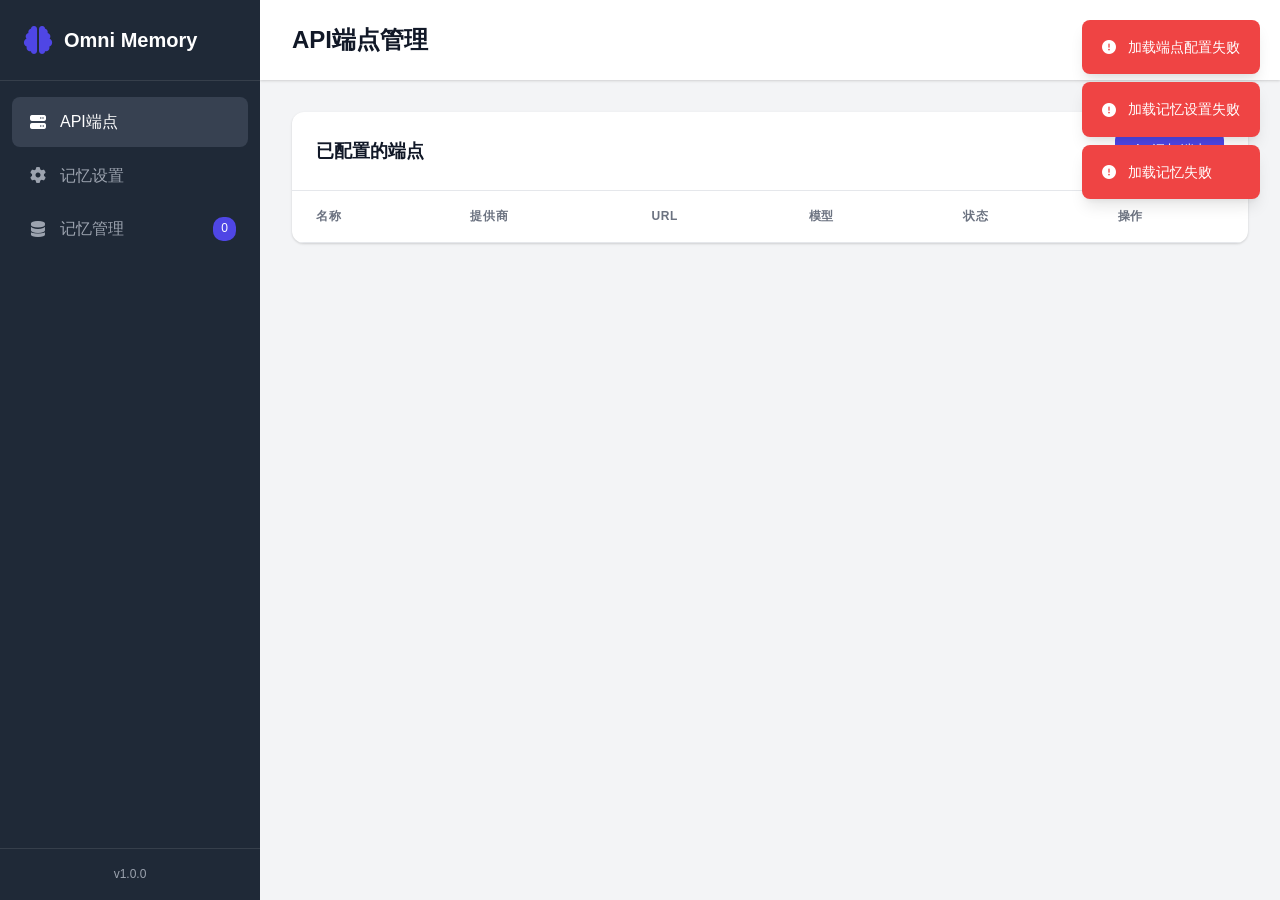
==== templates/index.html @ 2e3a8505 "Add files via upload" ====
<!DOCTYPE html>
<html lang="zh-CN">
<head>
    <meta charset="UTF-8">
    <meta name="viewport" content="width=device-width, initial-scale=1.0">
    <title>Omni Memory - 带记忆功能的API中转站</title>
    <link rel="stylesheet" href="/static/css/style.css">
    <link rel="stylesheet" href="https://cdnjs.cloudflare.com/ajax/libs/font-awesome/6.4.0/css/all.min.css">
</head>
<body>
    <div class="container">
        <!-- 侧边栏 -->
        <aside class="sidebar">
            <div class="logo">
                <i class="fas fa-brain"></i>
                <span>Omni Memory</span>
            </div>
            <nav class="nav-menu">
                <a href="#endpoints" class="nav-item active" data-section="endpoints">
                    <i class="fas fa-server"></i>
                    <span>API端点</span>
                </a>
                <a href="#memory-settings" class="nav-item" data-section="memory-settings">
                    <i class="fas fa-cog"></i>
                    <span>记忆设置</span>
                </a>
                <a href="#memories" class="nav-item" data-section="memories">
                    <i class="fas fa-database"></i>
                    <span>记忆管理</span>
                    <span class="badge" id="memory-count">0</span>
                </a>
            </nav>
            <div class="sidebar-footer">
                <p>v1.0.0</p>
            </div>
        </aside>

        <!-- 主内容区 -->
        <main class="main-content">
            <!-- 顶部栏 -->
            <header class="header">
                <h1 id="page-title">API端点管理</h1>
                <div class="header-actions">
                    <button class="btn btn-secondary" id="refresh-btn">
                        <i class="fas fa-refresh"></i> 刷新
                    </button>
                </div>
            </header>

            <!-- 端点管理页面 -->
            <section id="endpoints-section" class="section active">
                <div class="card">
                    <div class="card-header">
                        <h2>已配置的端点</h2>
                        <button class="btn btn-primary" id="add-endpoint-btn">
                            <i class="fas fa-plus"></i> 添加端点
                        </button>
                    </div>
                    <div class="table-container">
                        <table class="data-table" id="endpoints-table">
                            <thead>
                                <tr>
                                    <th>名称</th>
                                    <th>提供商</th>
                                    <th>URL</th>
                                    <th>模型</th>
                                    <th>状态</th>
                                    <th>操作</th>
                                </tr>
                            </thead>
                            <tbody>
                                <!-- 动态填充 -->
                            </tbody>
                        </table>
                    </div>
                </div>
            </section>

            <!-- 记忆设置页面 -->
            <section id="memory-settings-section" class="section">
                <div class="card">
                    <div class="card-header">
                        <h2>记忆功能配置</h2>
                        <button class="btn btn-primary" id="save-settings-btn">
                            <i class="fas fa-save"></i> 保存设置
                        </button>
                    </div>
                    <div class="form-container">
                        <!-- 记忆方式 -->
                        <div class="form-group">
                            <label class="form-label">记忆方式</label>
                            <div class="radio-group">
                                <label class="radio-item">
                                    <input type="radio" name="memory-mode" value="builtin" checked>
                                    <span class="radio-mark"></span>
                                    <div class="radio-content">
                                        <strong>内置记忆</strong>
                                        <small>在系统提示词中注入记忆操作指导，引导模型返回记忆标签</small>
                                    </div>
                                </label>
                                <label class="radio-item">
                                    <input type="radio" name="memory-mode" value="external">
                                    <span class="radio-mark"></span>
                                    <div class="radio-content">
                                        <strong>外接模型</strong>
                                        <small>使用外部模型每N轮总结记忆</small>
                                    </div>
                                </label>
                            </div>
                        </div>

                        <!-- 注入方式 -->
                        <div class="form-group">
                            <label class="form-label">注入方式</label>
                            <div class="radio-group">
                                <label class="radio-item">
                                    <input type="radio" name="injection-mode" value="full" checked>
                                    <span class="radio-mark"></span>
                                    <div class="radio-content">
                                        <strong>全量注入</strong>
                                        <small>将所有记忆注入到system字段，完整但消耗更多token</small>
                                    </div>
                                </label>
                                <label class="radio-item">
                                    <input type="radio" name="injection-mode" value="rag">
                                    <span class="radio-mark"></span>
                                    <div class="radio-content">
                                        <strong>类RAG注入</strong>
                                        <small>分析对话内容，只注入相关记忆</small>
                                    </div>
                                </label>
                            </div>
                        </div>

                        <!-- 外接模型配置 -->
                        <div id="external-model-config" class="config-panel" style="display: none;">
                            <h3>外接模型配置</h3>
                            <div class="form-row">
                                <div class="form-field">
                                    <label>选择端点</label>
                                    <select id="external-endpoint-select">
                                        <option value="">-- 选择端点 --</option>
                                    </select>
                                </div>
                                <div class="form-field">
                                    <label>选择模型</label>
                                    <select id="external-model-select">
                                        <option value="">-- 先选择端点 --</option>
                                    </select>
                                </div>
                            </div>
                            <div class="form-row">
                                <div class="form-field">
                                    <label>API端点URL</label>
                                    <input type="text" id="external-endpoint" readonly placeholder="自动填充">
                                </div>
                                <div class="form-field">
                                    <label>API密钥</label>
                                    <input type="password" id="external-api-key" readonly placeholder="自动填充">
                                </div>
                            </div>
                            <div class="form-row">
                                <div class="form-field">
                                    <label>总结间隔（轮）</label>
                                    <input type="number" id="summary-interval" value="5" min="1" max="20">
                                </div>
                            </div>
                        </div>

                        <!-- RAG配置 -->
                        <div id="rag-config" class="config-panel" style="display: none;">
                            <h3>RAG配置</h3>
                            <div class="form-row">
                                <div class="form-field">
                                    <label>最大记忆数量</label>
                                    <input type="number" id="rag-max-memories" value="10" min="1" max="50">
                                </div>
                            </div>
                            <div class="form-row">
                                <div class="form-field">
                                    <label>选择端点</label>
                                    <select id="rag-endpoint-select">
                                        <option value="">-- 选择端点 --</option>
                                    </select>
                                </div>
                                <div class="form-field">
                                    <label>选择模型（可选）</label>
                                    <select id="rag-model-select">
                                        <option value="">-- 先选择端点 --</option>
                                    </select>
                                </div>
                            </div>
                        </div>
                    </div>
                </div>
            </section>

            <!-- 记忆管理页面 -->
            <section id="memories-section" class="section">
                <div class="card">
                    <div class="card-header">
                        <h2>记忆列表</h2>
                        <div class="search-box">
                            <input type="text" id="memory-search" placeholder="搜索记忆...">
                            <button class="btn btn-icon" id="search-btn">
                                <i class="fas fa-search"></i>
                            </button>
                        </div>
                        <button class="btn btn-primary" id="add-memory-btn">
                            <i class="fas fa-plus"></i> 添加记忆
                        </button>
                    </div>
                    <div class="memories-list" id="memories-list">
                        <!-- 动态填充 -->
                    </div>
                </div>
            </section>
        </main>
    </div>

    <!-- 添加/编辑端点模态框 -->
    <div class="modal" id="endpoint-modal">
        <div class="modal-content">
            <div class="modal-header">
                <h3 id="endpoint-modal-title">添加端点</h3>
                <button class="btn-close" id="close-endpoint-modal">&times;</button>
            </div>
            <div class="modal-body">
                <form id="endpoint-form">
                    <input type="hidden" id="endpoint-original-name">
                    <div class="form-group">
                        <label>端点名称</label>
                        <input type="text" id="endpoint-name" required placeholder="例如：OpenAI">
                    </div>
                    <div class="form-group">
                        <label>提供商</label>
                        <select id="endpoint-provider" required>
                            <option value="openai">OpenAI</option>
                            <option value="anthropic">Anthropic</option>
                        </select>
                    </div>
                    <div class="form-group">
                        <label>API基础URL</label>
                        <input type="url" id="endpoint-url" required placeholder="https://api.openai.com/v1">
                    </div>
                    <div class="form-group">
                        <label>API密钥</label>
                        <input type="password" id="endpoint-api-key" required placeholder="sk-...">
                    </div>
                    <div class="form-group">
                        <label>模型列表（用逗号分隔）</label>
                        <input type="text" id="endpoint-models" required placeholder="gpt-4,gpt-3.5-turbo">
                    </div>
                    <div class="form-group checkbox">
                        <label>
                            <input type="checkbox" id="endpoint-enabled" checked>
                            启用此端点
                        </label>
                    </div>
                </form>
            </div>
            <div class="modal-footer">
                <button class="btn btn-secondary" id="cancel-endpoint-btn">取消</button>
                <button class="btn btn-primary" id="save-endpoint-btn">保存</button>
            </div>
        </div>
    </div>

    <!-- 添加/编辑记忆模态框 -->
    <div class="modal" id="memory-modal">
        <div class="modal-content">
            <div class="modal-header">
                <h3 id="memory-modal-title">添加记忆</h3>
                <button class="btn-close" id="close-memory-modal">&times;</button>
            </div>
            <div class="modal-body">
                <form id="memory-form">
                    <input type="hidden" id="memory-id">
                    <div class="form-group">
                        <label>记忆内容</label>
                        <textarea id="memory-content" rows="4" required placeholder="输入要记忆的内容..."></textarea>
                    </div>
                </form>
            </div>
            <div class="modal-footer">
                <button class="btn btn-secondary" id="cancel-memory-btn">取消</button>
                <button class="btn btn-primary" id="save-memory-btn">保存</button>
            </div>
        </div>
    </div>

    <!-- Toast通知 -->
    <div class="toast-container" id="toast-container"></div>

    <script src="/static/js/app.js"></script>
</body>
</html>
---- static/css/style.css ----
/* Omni Memory - 样式表 */

:root {
    --primary-color: #4f46e5;
    --primary-hover: #4338ca;
    --secondary-color: #6b7280;
    --success-color: #10b981;
    --danger-color: #ef4444;
    --warning-color: #f59e0b;
    --bg-color: #f3f4f6;
    --card-bg: #ffffff;
    --sidebar-bg: #1f2937;
    --sidebar-text: #9ca3af;
    --sidebar-active: #374151;
    --text-primary: #111827;
    --text-secondary: #6b7280;
    --border-color: #e5e7eb;
    --shadow: 0 1px 3px 0 rgba(0, 0, 0, 0.1), 0 1px 2px 0 rgba(0, 0, 0, 0.06);
    --shadow-lg: 0 10px 15px -3px rgba(0, 0, 0, 0.1), 0 4px 6px -2px rgba(0, 0, 0, 0.05);
    --radius: 8px;
    --radius-lg: 12px;
}

* {
    margin: 0;
    padding: 0;
    box-sizing: border-box;
}

body {
    font-family: -apple-system, BlinkMacSystemFont, 'Segoe UI', Roboto, 'Helvetica Neue', Arial, sans-serif;
    background-color: var(--bg-color);
    color: var(--text-primary);
    line-height: 1.6;
}

/* 布局 */
.container {
    display: flex;
    min-height: 100vh;
}

/* 侧边栏 */
.sidebar {
    width: 260px;
    background-color: var(--sidebar-bg);
    color: var(--sidebar-text);
    display: flex;
    flex-direction: column;
    position: fixed;
    height: 100vh;
    left: 0;
    top: 0;
    z-index: 100;
}

.logo {
    padding: 24px;
    display: flex;
    align-items: center;
    gap: 12px;
    font-size: 20px;
    font-weight: 700;
    color: #ffffff;
    border-bottom: 1px solid rgba(255, 255, 255, 0.1);
}

.logo i {
    font-size: 28px;
    color: var(--primary-color);
}

.nav-menu {
    flex: 1;
    padding: 16px 12px;
    display: flex;
    flex-direction: column;
    gap: 4px;
}

.nav-item {
    display: flex;
    align-items: center;
    gap: 12px;
    padding: 12px 16px;
    color: var(--sidebar-text);
    text-decoration: none;
    border-radius: var(--radius);
    transition: all 0.2s;
    position: relative;
}

.nav-item:hover {
    background-color: rgba(255, 255, 255, 0.05);
    color: #ffffff;
}

.nav-item.active {
    background-color: var(--sidebar-active);
    color: #ffffff;
}

.nav-item i {
    width: 20px;
    text-align: center;
}

.badge {
    position: absolute;
    right: 12px;
    background-color: var(--primary-color);
    color: white;
    font-size: 12px;
    padding: 2px 8px;
    border-radius: 10px;
    min-width: 20px;
    text-align: center;
}

.sidebar-footer {
    padding: 16px 24px;
    border-top: 1px solid rgba(255, 255, 255, 0.1);
    font-size: 12px;
    text-align: center;
}

/* 主内容区 */
.main-content {
    flex: 1;
    margin-left: 260px;
    display: flex;
    flex-direction: column;
}

/* 顶部栏 */
.header {
    background-color: var(--card-bg);
    padding: 20px 32px;
    display: flex;
    justify-content: space-between;
    align-items: center;
    box-shadow: var(--shadow);
    position: sticky;
    top: 0;
    z-index: 50;
}

.header h1 {
    font-size: 24px;
    font-weight: 600;
}

.header-actions {
    display: flex;
    gap: 12px;
}

/* 页面区域 */
.section {
    display: none;
    padding: 32px;
    flex: 1;
}

.section.active {
    display: block;
}

/* 卡片 */
.card {
    background-color: var(--card-bg);
    border-radius: var(--radius-lg);
    box-shadow: var(--shadow);
    overflow: hidden;
}

.card-header {
    padding: 20px 24px;
    border-bottom: 1px solid var(--border-color);
    display: flex;
    justify-content: space-between;
    align-items: center;
}

.card-header h2 {
    font-size: 18px;
    font-weight: 600;
}

/* 按钮 */
.btn {
    display: inline-flex;
    align-items: center;
    gap: 8px;
    padding: 10px 16px;
    font-size: 14px;
    font-weight: 500;
    border-radius: var(--radius);
    border: none;
    cursor: pointer;
    transition: all 0.2s;
    text-decoration: none;
}

.btn-primary {
    background-color: var(--primary-color);
    color: white;
}

.btn-primary:hover {
    background-color: var(--primary-hover);
}

.btn-secondary {
    background-color: var(--bg-color);
    color: var(--text-primary);
    border: 1px solid var(--border-color);
}

.btn-secondary:hover {
    background-color: var(--border-color);
}

.btn-danger {
    background-color: var(--danger-color);
    color: white;
}

.btn-danger:hover {
    background-color: #dc2626;
}

.btn-icon {
    padding: 10px;
    background: none;
    border: none;
    cursor: pointer;
    color: var(--text-secondary);
}

.btn-icon:hover {
    color: var(--text-primary);
}

/* 表格 */
.table-container {
    overflow-x: auto;
}

.data-table {
    width: 100%;
    border-collapse: collapse;
}

.data-table th,
.data-table td {
    padding: 16px 24px;
    text-align: left;
    border-bottom: 1px solid var(--border-color);
}

.data-table th {
    font-weight: 600;
    color: var(--text-secondary);
    font-size: 12px;
    text-transform: uppercase;
    letter-spacing: 0.05em;
}

.data-table tbody tr:hover {
    background-color: var(--bg-color);
}

.status-badge {
    display: inline-flex;
    align-items: center;
    gap: 6px;
    padding: 4px 12px;
    border-radius: 20px;
    font-size: 12px;
    font-weight: 500;
}

.status-enabled {
    background-color: rgba(16, 185, 129, 0.1);
    color: var(--success-color);
}

.status-disabled {
    background-color: rgba(107, 114, 128, 0.1);
    color: var(--secondary-color);
}

.actions-cell {
    display: flex;
    gap: 8px;
}

/* 表单 */
.form-container {
    padding: 24px;
}

.form-group {
    margin-bottom: 24px;
}

.form-label {
    display: block;
    font-weight: 600;
    margin-bottom: 12px;
    color: var(--text-primary);
}

.form-group input[type="text"],
.form-group input[type="password"],
.form-group input[type="url"],
.form-group input[type="number"],
.form-group select,
.form-group textarea {
    width: 100%;
    padding: 10px 14px;
    border: 1px solid var(--border-color);
    border-radius: var(--radius);
    font-size: 14px;
    transition: border-color 0.2s;
}

.form-group input:focus,
.form-group select:focus,
.form-group textarea:focus {
    outline: none;
    border-color: var(--primary-color);
}

.form-row {
    display: grid;
    grid-template-columns: 1fr 1fr;
    gap: 16px;
}

.form-field label {
    display: block;
    font-size: 13px;
    font-weight: 500;
    margin-bottom: 6px;
    color: var(--text-secondary);
}

.checkbox label {
    display: flex;
    align-items: center;
    gap: 8px;
    font-weight: normal;
    cursor: pointer;
}

.checkbox input[type="checkbox"] {
    width: 18px;
    height: 18px;
    cursor: pointer;
}

/* 单选按钮组 */
.radio-group {
    display: flex;
    flex-direction: column;
    gap: 12px;
}

.radio-item {
    display: flex;
    align-items: flex-start;
    gap: 12px;
    padding: 16px;
    border: 2px solid var(--border-color);
    border-radius: var(--radius);
    cursor: pointer;
    transition: all 0.2s;
}

.radio-item:hover {
    border-color: var(--primary-color);
}

.radio-item input[type="radio"] {
    display: none;
}

.radio-item input[type="radio"]:checked + .radio-mark {
    border-color: var(--primary-color);
    background-color: var(--primary-color);
}

.radio-item input[type="radio"]:checked + .radio-mark::after {
    transform: scale(1);
}

.radio-item input[type="radio"]:checked ~ .radio-content strong {
    color: var(--primary-color);
}

.radio-item:has(input[type="radio"]:checked) {
    border-color: var(--primary-color);
    background-color: rgba(79, 70, 229, 0.05);
}

.radio-mark {
    width: 20px;
    height: 20px;
    border: 2px solid var(--border-color);
    border-radius: 50%;
    position: relative;
    flex-shrink: 0;
    margin-top: 2px;
}

.radio-mark::after {
    content: '';
    position: absolute;
    top: 50%;
    left: 50%;
    transform: translate(-50%, -50%) scale(0);
    width: 8px;
    height: 8px;
    background-color: white;
    border-radius: 50%;
    transition: transform 0.2s;
}

.radio-content {
    flex: 1;
}

.radio-content strong {
    display: block;
    margin-bottom: 4px;
}

.radio-content small {
    color: var(--text-secondary);
    font-size: 13px;
}

/* 配置面板 */
.config-panel {
    margin-top: 24px;
    padding: 20px;
    background-color: var(--bg-color);
    border-radius: var(--radius);
}

.config-panel h3 {
    font-size: 16px;
    margin-bottom: 16px;
    color: var(--text-primary);
}

/* 记忆列表 */
.memories-list {
    padding: 16px;
}

.memory-item {
    padding: 16px 20px;
    border: 1px solid var(--border-color);
    border-radius: var(--radius);
    margin-bottom: 12px;
    transition: all 0.2s;
}

.memory-item:hover {
    border-color: var(--primary-color);
    box-shadow: var(--shadow);
}

.memory-content {
    font-size: 15px;
    line-height: 1.6;
    margin-bottom: 12px;
    word-break: break-word;
}

.memory-meta {
    display: flex;
    justify-content: space-between;
    align-items: center;
    font-size: 13px;
    color: var(--text-secondary);
}

.memory-actions {
    display: flex;
    gap: 8px;
}

.memory-actions button {
    padding: 6px 12px;
    font-size: 13px;
}

.search-box {
    display: flex;
    gap: 8px;
    flex: 1;
    max-width: 400px;
    margin-right: 16px;
}

.search-box input {
    flex: 1;
    padding: 10px 14px;
    border: 1px solid var(--border-color);
    border-radius: var(--radius);
    font-size: 14px;
}

.empty-state {
    text-align: center;
    padding: 60px 20px;
    color: var(--text-secondary);
}

.empty-state i {
    font-size: 48px;
    margin-bottom: 16px;
    opacity: 0.5;
}

/* 模态框 */
.modal {
    display: none;
    position: fixed;
    top: 0;
    left: 0;
    right: 0;
    bottom: 0;
    background-color: rgba(0, 0, 0, 0.5);
    z-index: 200;
    justify-content: center;
    align-items: center;
    padding: 20px;
}

.modal.show {
    display: flex;
}

.modal-content {
    background-color: var(--card-bg);
    border-radius: var(--radius-lg);
    width: 100%;
    max-width: 500px;
    max-height: 90vh;
    overflow: hidden;
    animation: slideIn 0.2s ease-out;
}

@keyframes slideIn {
    from {
        opacity: 0;
        transform: translateY(-20px);
    }
    to {
        opacity: 1;
        transform: translateY(0);
    }
}

.modal-header {
    padding: 20px 24px;
    border-bottom: 1px solid var(--border-color);
    display: flex;
    justify-content: space-between;
    align-items: center;
}

.modal-header h3 {
    font-size: 18px;
    font-weight: 600;
}

.btn-close {
    background: none;
    border: none;
    font-size: 24px;
    cursor: pointer;
    color: var(--text-secondary);
    line-height: 1;
}

.btn-close:hover {
    color: var(--text-primary);
}

.modal-body {
    padding: 24px;
    max-height: 60vh;
    overflow-y: auto;
}

.modal-footer {
    padding: 16px 24px;
    border-top: 1px solid var(--border-color);
    display: flex;
    justify-content: flex-end;
    gap: 12px;
}

/* Toast通知 */
.toast-container {
    position: fixed;
    top: 20px;
    right: 20px;
    z-index: 300;
    display: flex;
    flex-direction: column;
    gap: 8px;
}

.toast {
    padding: 16px 20px;
    border-radius: var(--radius);
    color: white;
    font-size: 14px;
    display: flex;
    align-items: center;
    gap: 12px;
    box-shadow: var(--shadow-lg);
    animation: slideInRight 0.3s ease-out;
}

@keyframes slideInRight {
    from {
        opacity: 0;
        transform: translateX(100%);
    }
    to {
        opacity: 1;
        transform: translateX(0);
    }
}

.toast.success {
    background-color: var(--success-color);
}

.toast.error {
    background-color: var(--danger-color);
}

.toast.info {
    background-color: var(--primary-color);
}

/* 响应式 */
@media (max-width: 768px) {
    .sidebar {
        width: 60px;
    }
    
    .logo span,
    .nav-item span,
    .sidebar-footer {
        display: none;
    }
    
    .main-content {
        margin-left: 60px;
    }
    
    .form-row {
        grid-template-columns: 1fr;
    }
}
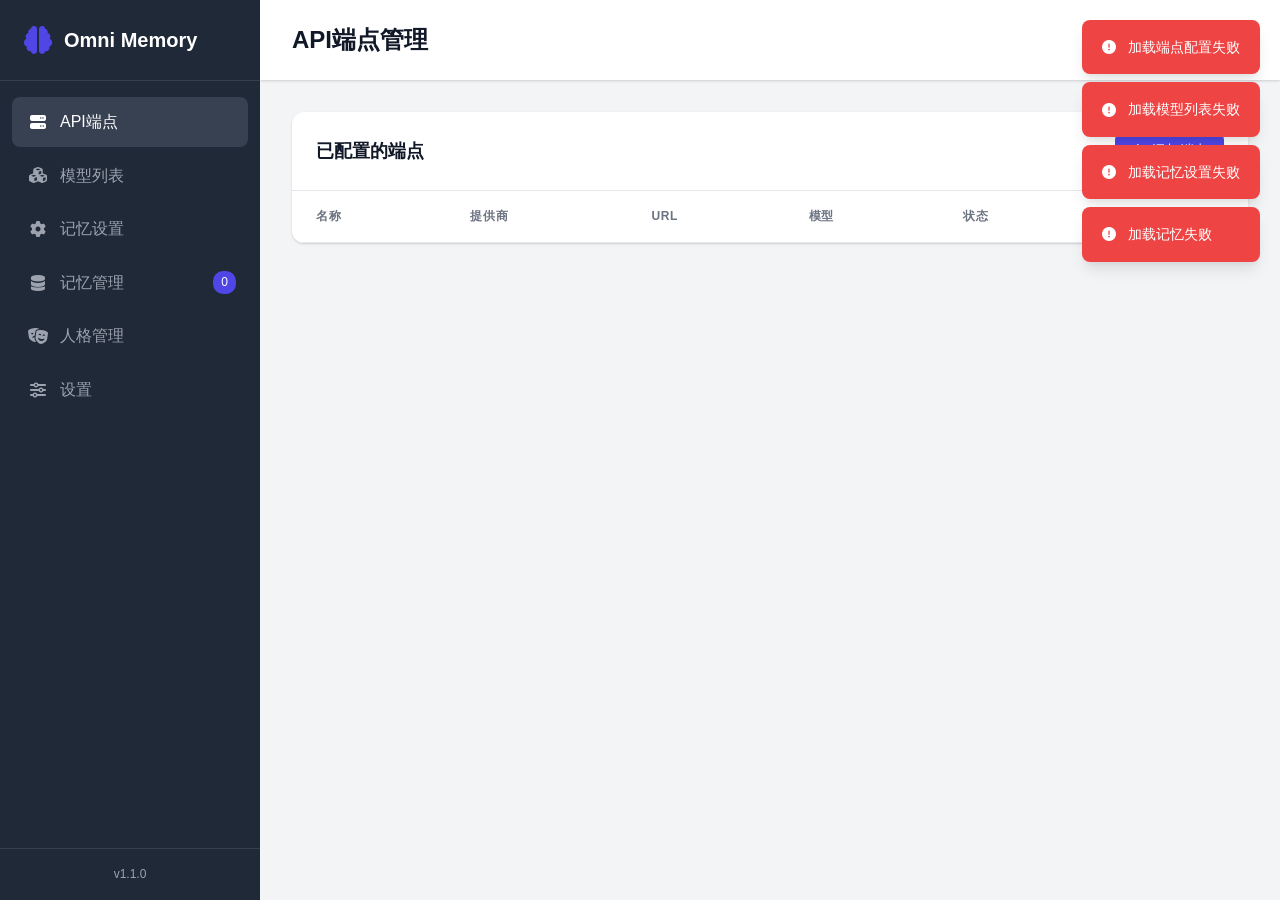
==== commit 45d98a32: "feat: persona management system" ====
--- a/templates/index.html
+++ b/templates/index.html
@@ -8,9 +8,12 @@
     <link rel="stylesheet" href="https://cdnjs.cloudflare.com/ajax/libs/font-awesome/6.4.0/css/all.min.css">
 </head>
 <body>
+    <!-- 移动端侧边栏遮罩 -->
+    <div class="sidebar-overlay" id="sidebar-overlay"></div>
+    
     <div class="container">
         <!-- 侧边栏 -->
-        <aside class="sidebar">
+        <aside class="sidebar" id="sidebar">
             <div class="logo">
                 <i class="fas fa-brain"></i>
                 <span>Omni Memory</span>
@@ -19,6 +22,10 @@
                 <a href="#endpoints" class="nav-item active" data-section="endpoints">
                     <i class="fas fa-server"></i>
                     <span>API端点</span>
+                </a>
+                <a href="#models" class="nav-item" data-section="models">
+                    <i class="fas fa-cubes"></i>
+                    <span>模型列表</span>
                 </a>
                 <a href="#memory-settings" class="nav-item" data-section="memory-settings">
                     <i class="fas fa-cog"></i>
@@ -29,9 +36,17 @@
                     <span>记忆管理</span>
                     <span class="badge" id="memory-count">0</span>
                 </a>
+                <a href="#personas" class="nav-item" data-section="personas">
+                    <i class="fas fa-masks-theater"></i>
+                    <span>人格管理</span>
+                </a>
+                <a href="#general-settings" class="nav-item" data-section="general-settings">
+                    <i class="fas fa-sliders-h"></i>
+                    <span>设置</span>
+                </a>
             </nav>
             <div class="sidebar-footer">
-                <p>v1.0.0</p>
+                <p>v1.1.0</p>
             </div>
         </aside>
 
@@ -39,7 +54,12 @@
         <main class="main-content">
             <!-- 顶部栏 -->
             <header class="header">
-                <h1 id="page-title">API端点管理</h1>
+                <div style="display: flex; align-items: center; gap: 12px;">
+                    <button class="mobile-menu-btn" id="mobile-menu-btn" style="display: none;">
+                        <i class="fas fa-bars"></i>
+                    </button>
+                    <h1 id="page-title">API端点管理</h1>
+                </div>
                 <div class="header-actions">
                     <button class="btn btn-secondary" id="refresh-btn">
                         <i class="fas fa-refresh"></i> 刷新
@@ -64,6 +84,40 @@
                                     <th>提供商</th>
                                     <th>URL</th>
                                     <th>模型</th>
+                                    <th>状态</th>
+                                    <th>操作</th>
+                                </tr>
+                            </thead>
+                            <tbody>
+                                <!-- 动态填充 -->
+                            </tbody>
+                        </table>
+                    </div>
+                </div>
+            </section>
+
+            <!-- 模型列表页面 -->
+            <section id="models-section" class="section">
+                <div class="card">
+                    <div class="card-header">
+                        <h2>模型列表</h2>
+                        <div class="card-header-actions">
+                            <span class="conflict-hint" id="conflict-hint" style="display: none; color: var(--danger-color); margin-right: 16px; font-size: 13px;">
+                                <i class="fas fa-exclamation-triangle"></i> 存在模型名称冲突，请设置别名
+                            </span>
+                            <button class="btn btn-secondary" id="refresh-models-btn">
+                                <i class="fas fa-refresh"></i> 刷新
+                            </button>
+                        </div>
+                    </div>
+                    <div class="table-container">
+                        <table class="data-table" id="models-table">
+                            <thead>
+                                <tr>
+                                    <th>可用名称</th>
+                                    <th>原始模型名</th>
+                                    <th>端点</th>
+                                    <th>提供商</th>
                                     <th>状态</th>
                                     <th>操作</th>
                                 </tr>
@@ -215,6 +269,71 @@
                     </div>
                 </div>
             </section>
+
+            <!-- 人格管理页面 -->
+            <section id="personas-section" class="section">
+                <div class="card">
+                    <div class="card-header">
+                        <h2>人格管理</h2>
+                        <button class="btn btn-primary" id="add-persona-btn">
+                            <i class="fas fa-plus"></i> 添加人格
+                        </button>
+                    </div>
+                    <div class="personas-grid" id="personas-grid">
+                    </div>
+                </div>
+            </section>
+
+            <!-- 通用设置页面 -->
+            <section id="general-settings-section" class="section">
+                <div class="card">
+                    <div class="card-header">
+                        <h2>通用设置</h2>
+                        <button class="btn btn-primary" id="save-general-settings-btn">
+                            <i class="fas fa-save"></i> 保存设置
+                        </button>
+                    </div>
+                    <div class="form-container">
+                        <!-- 登录认证 -->
+                        <div class="form-group">
+                            <label class="form-label">登录认证</label>
+                            <div class="toggle-group">
+                                <label class="toggle-item">
+                                    <input type="checkbox" id="login-toggle">
+                                    <span class="toggle-slider"></span>
+                                    <div class="toggle-content">
+                                        <strong>启用登录认证</strong>
+                                        <small>开启后访问页面和调用API需要验证Session Key</small>
+                                    </div>
+                                </label>
+                            </div>
+                            <div id="login-actions" style="margin-top: 16px; display: none;">
+                                <button type="button" class="btn btn-secondary" id="reset-key-btn" style="margin-right: 8px;">
+                                    <i class="fas fa-sync"></i> 重置Key
+                                </button>
+                                <button type="button" class="btn btn-danger" id="logout-btn" onclick="logout()">
+                                    <i class="fas fa-sign-out-alt"></i> 退出登录
+                                </button>
+                            </div>
+                        </div>
+                        
+                        <!-- 调试模式 -->
+                        <div class="form-group">
+                            <label class="form-label">调试模式</label>
+                            <div class="toggle-group">
+                                <label class="toggle-item">
+                                    <input type="checkbox" id="debug-mode-toggle">
+                                    <span class="toggle-slider"></span>
+                                    <div class="toggle-content">
+                                        <strong>启用调试模式</strong>
+                                        <small>开启后将在控制台打印详细日志，便于排查问题</small>
+                                    </div>
+                                </label>
+                            </div>
+                        </div>
+                    </div>
+                </div>
+            </section>
         </main>
     </div>
 
@@ -248,7 +367,12 @@
                         <input type="password" id="endpoint-api-key" required placeholder="sk-...">
                     </div>
                     <div class="form-group">
-                        <label>模型列表（用逗号分隔）</label>
+                        <label>
+                            模型列表（用逗号分隔）
+                            <button type="button" class="btn btn-secondary btn-sm" id="fetch-models-btn" style="margin-left: 8px;" onclick="fetchModelsFromEndpoint()">
+                                <i class="fas fa-download"></i> 从端点获取
+                            </button>
+                        </label>
                         <input type="text" id="endpoint-models" required placeholder="gpt-4,gpt-3.5-turbo">
                     </div>
                     <div class="form-group checkbox">
@@ -262,6 +386,93 @@
             <div class="modal-footer">
                 <button class="btn btn-secondary" id="cancel-endpoint-btn">取消</button>
                 <button class="btn btn-primary" id="save-endpoint-btn">保存</button>
+            </div>
+        </div>
+    </div>
+
+    <!-- 模型选择弹窗 -->
+    <div class="modal" id="model-picker-modal">
+        <div class="modal-content" style="max-width: 500px;">
+            <div class="modal-header">
+                <h3>选择模型</h3>
+                <button class="btn-close" id="close-model-picker-modal">&times;</button>
+            </div>
+            <div class="modal-body">
+                <div class="model-picker-status" id="model-picker-status"></div>
+                <div class="model-picker-header">
+                    <button type="button" class="btn btn-link btn-sm" id="picker-select-all">全选</button>
+                    <button type="button" class="btn btn-link btn-sm" id="picker-deselect-all">取消全选</button>
+                </div>
+                <div class="model-list" id="model-picker-list">
+                    <div class="model-list-placeholder">加载中...</div>
+                </div>
+            </div>
+            <div class="modal-footer">
+                <button class="btn btn-secondary" id="cancel-model-picker-btn">取消</button>
+                <button class="btn btn-primary" id="confirm-model-picker-btn">确认添加</button>
+            </div>
+        </div>
+    </div>
+
+    <!-- Session Key 显示弹窗 -->
+    <div class="modal" id="session-key-modal">
+        <div class="modal-content" style="max-width: 500px;">
+            <div class="modal-header">
+                <h3>Session Key</h3>
+                <button class="btn-close" id="close-session-key-modal">&times;</button>
+            </div>
+            <div class="modal-body">
+                <div style="background: rgba(239, 68, 68, 0.1); border: 1px solid rgba(239, 68, 68, 0.3); border-radius: 8px; padding: 16px; margin-bottom: 16px;">
+                    <div style="display: flex; align-items: center; gap: 8px; color: var(--danger-color); font-weight: 600; margin-bottom: 8px;">
+                        <i class="fas fa-exclamation-triangle"></i>
+                        <span>重要提示</span>
+                    </div>
+                    <p style="color: var(--text-secondary); font-size: 14px; margin: 0;">
+                        请立即复制并妥善保存此 Key，关闭后将无法再次查看。此 Key 用于访问 API 和登录验证。
+                    </p>
+                </div>
+                <div style="background: var(--bg-color); border: 1px solid var(--border-color); border-radius: 8px; padding: 16px; font-family: monospace; font-size: 14px; word-break: break-all; line-height: 1.6; cursor: pointer;" id="session-key-display" onclick="copySessionKey()">
+                </div>
+                <p style="color: var(--text-secondary); font-size: 12px; margin-top: 8px; text-align: center;">
+                    <i class="fas fa-info-circle"></i> 点击上方文本框可复制
+                </p>
+            </div>
+            <div class="modal-footer">
+                <button class="btn btn-primary" id="copy-session-key-btn" onclick="copySessionKey()">
+                    <i class="fas fa-copy"></i> 复制到剪贴板
+                </button>
+                <button class="btn btn-secondary" id="close-session-key-btn">我已保存</button>
+            </div>
+        </div>
+    </div>
+
+    <!-- 模型别名编辑弹窗 -->
+    <div class="modal" id="alias-modal">
+        <div class="modal-content" style="max-width: 400px;">
+            <div class="modal-header">
+                <h3>设置模型别名</h3>
+                <button class="btn-close" id="close-alias-modal">&times;</button>
+            </div>
+            <div class="modal-body">
+                <div class="form-group">
+                    <label>原始模型名称</label>
+                    <input type="text" id="alias-original-model" readonly style="background: var(--bg-color);">
+                </div>
+                <div class="form-group">
+                    <label>所属端点</label>
+                    <input type="text" id="alias-endpoint" readonly style="background: var(--bg-color);">
+                </div>
+                <div class="form-group">
+                    <label>别名（留空则清除别名）</label>
+                    <input type="text" id="alias-input" placeholder="输入唯一的别名">
+                </div>
+                <p style="color: var(--text-secondary); font-size: 12px;">
+                    <i class="fas fa-info-circle"></i> 设置别名后，可通过别名调用该模型，避免名称冲突
+                </p>
+            </div>
+            <div class="modal-footer">
+                <button class="btn btn-secondary" id="cancel-alias-btn">取消</button>
+                <button class="btn btn-primary" id="save-alias-btn">保存</button>
             </div>
         </div>
     </div>
@@ -292,6 +503,55 @@
     <!-- Toast通知 -->
     <div class="toast-container" id="toast-container"></div>
 
+    <!-- 人格编辑模态框 -->
+    <div class="modal" id="persona-modal">
+        <div class="modal-content">
+            <div class="modal-header">
+                <h3 id="persona-modal-title">添加人格</h3>
+                <button class="btn-close" id="close-persona-modal">&times;</button>
+            </div>
+            <div class="modal-body">
+                <form id="persona-form">
+                    <input type="hidden" id="persona-id">
+                    <div class="form-group">
+                        <label>名称</label>
+                        <input type="text" id="persona-name" required placeholder="例如：安安">
+                    </div>
+                    <div class="form-group">
+                        <label>描述（可选）</label>
+                        <input type="text" id="persona-description" placeholder="简短描述">
+                    </div>
+                    <div class="form-group">
+                        <label>System Prompt（客户端未设system时生效）</label>
+                        <textarea id="persona-system-prompt" rows="6" placeholder="你是..."></textarea>
+                    </div>
+                    <div class="form-group">
+                        <label>绑定模型（可选）</label>
+                        <input type="text" id="persona-model" placeholder="例如：claude-sonnet-4-6">
+                    </div>
+                </form>
+            </div>
+            <div class="modal-footer">
+                <button class="btn btn-secondary" id="cancel-persona-btn">取消</button>
+                <button class="btn btn-primary" id="save-persona-btn">保存</button>
+            </div>
+        </div>
+    </div>
+    <style>
+    .personas-grid{display:grid;grid-template-columns:repeat(auto-fill,minmax(300px,1fr));gap:16px;padding:16px}
+    .persona-card{background:var(--card-bg,#1e1e2e);border:1px solid var(--border-color,#333);border-radius:12px;padding:20px;transition:border-color .2s}
+    .persona-card.active{border-color:var(--primary-color,#6366f1);box-shadow:0 0 0 1px var(--primary-color,#6366f1)}
+    .persona-card .p-name{font-size:18px;font-weight:600;margin-bottom:6px;display:flex;align-items:center;gap:8px}
+    .persona-card .p-badge{font-size:11px;background:var(--primary-color,#6366f1);color:#fff;padding:2px 8px;border-radius:10px}
+    .persona-card .p-desc{color:var(--text-secondary,#888);font-size:13px;margin-bottom:8px}
+    .persona-card .p-model{font-family:monospace;font-size:12px;color:var(--text-secondary,#888);background:var(--bg-color,#111);padding:2px 8px;border-radius:4px;display:inline-block;margin-bottom:12px}
+    .persona-card .p-preview{font-size:12px;color:var(--text-secondary,#888);max-height:60px;overflow:hidden;margin-bottom:16px;line-height:1.5;white-space:pre-wrap;word-break:break-all}
+    .persona-card .p-actions{display:flex;gap:8px}
+    .persona-card .p-actions button{flex:1}
+    .persona-empty{text-align:center;padding:60px 20px;color:var(--text-secondary,#888)}
+    .persona-empty i{font-size:48px;margin-bottom:16px;display:block}
+    </style>
     <script src="/static/js/app.js"></script>
+    <script src="/static/js/persona.js"></script>
 </body>
 </html>
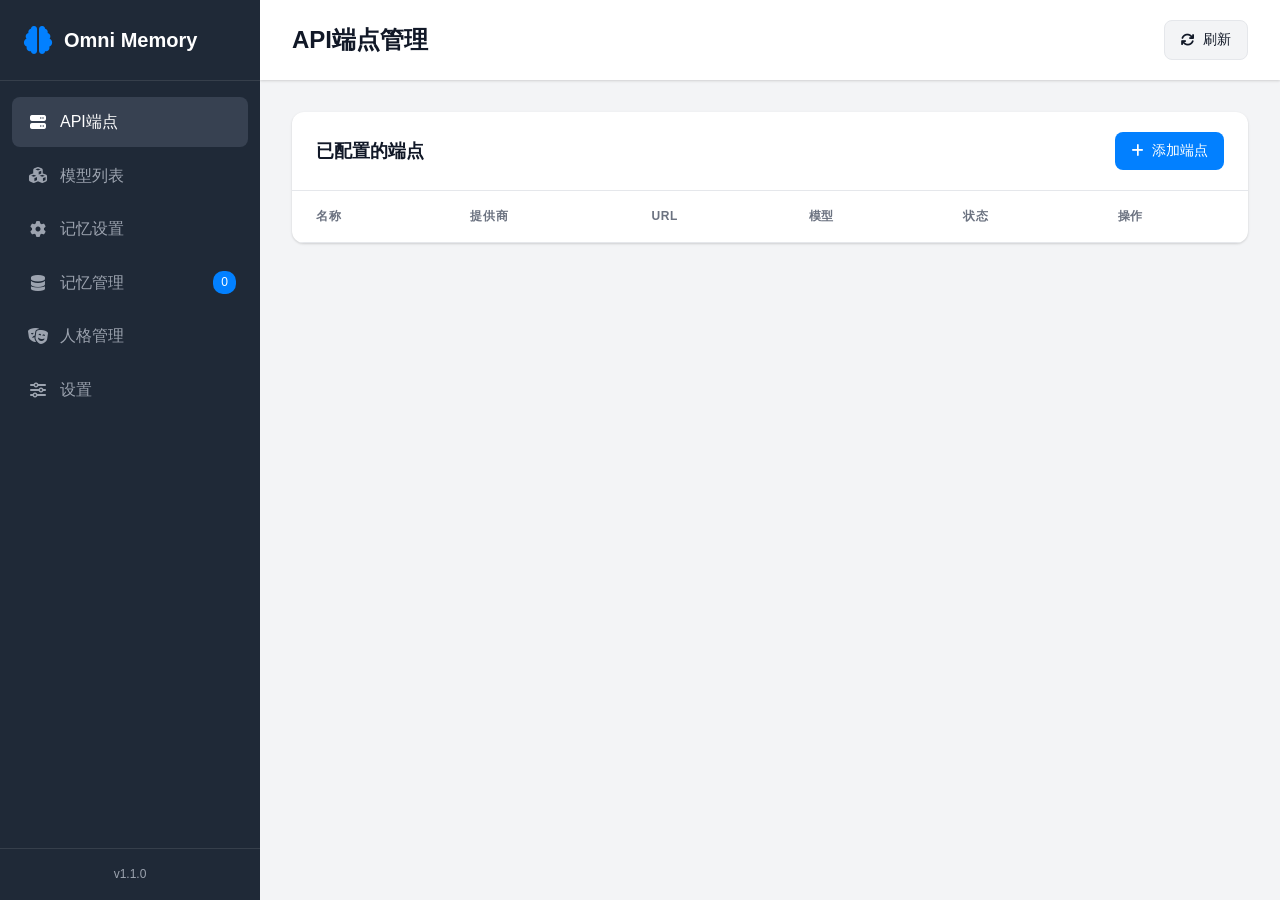
==== commit 3796826d: "feat: complete persona management system - Add JSON/SQLite dual-backend persona storage - Implement " ====
--- a/templates/index.html
+++ b/templates/index.html
@@ -264,6 +264,9 @@
                             <i class="fas fa-plus"></i> 添加记忆
                         </button>
                     </div>
+                    <div class="memory-tabs" id="memory-persona-tabs">
+                        <!-- 动态填充 -->
+                    </div>
                     <div class="memories-list" id="memories-list">
                         <!-- 动态填充 -->
                     </div>
@@ -331,6 +334,35 @@
                                 </label>
                             </div>
                         </div>
+
+                        <!-- 人格存储后端 -->
+                        <div class="form-group">
+                            <label class="form-label">人格存储后端</label>
+                            <div class="radio-group">
+                                <label class="radio-item">
+                                    <input type="radio" name="persona-backend" value="json" checked>
+                                    <span class="radio-mark"></span>
+                                    <div class="radio-content">
+                                        <strong>JSON 文件</strong>
+                                        <small>数据存储在 data/personas.json，简单轻量</small>
+                                    </div>
+                                </label>
+                                <label class="radio-item">
+                                    <input type="radio" name="persona-backend" value="sqlite">
+                                    <span class="radio-mark"></span>
+                                    <div class="radio-content">
+                                        <strong>SQLite 数据库</strong>
+                                        <small>数据存储在 data/omemo.db，适合大量数据</small>
+                                    </div>
+                                </label>
+                            </div>
+                            <div style="margin-top: 16px;">
+                                <button type="button" class="btn btn-secondary" id="migrate-persona-btn" disabled>
+                                    <i class="fas fa-exchange-alt"></i> 迁移数据到另一后端
+                                </button>
+                                <span id="migrate-status" style="margin-left: 12px; font-size: 13px; color: var(--text-secondary);">切换后端后可迁移数据</span>
+                            </div>
+                        </div>
                     </div>
                 </div>
             </section>
@@ -526,8 +558,10 @@
                         <textarea id="persona-system-prompt" rows="6" placeholder="你是..."></textarea>
                     </div>
                     <div class="form-group">
-                        <label>绑定模型（可选）</label>
-                        <input type="text" id="persona-model" placeholder="例如：claude-sonnet-4-6">
+                        <label>绑定模型</label>
+                        <select id="persona-model" required>
+                            <option value="">-- 请选择模型 --</option>
+                        </select>
                     </div>
                 </form>
             </div>
@@ -537,20 +571,6 @@
             </div>
         </div>
     </div>
-    <style>
-    .personas-grid{display:grid;grid-template-columns:repeat(auto-fill,minmax(300px,1fr));gap:16px;padding:16px}
-    .persona-card{background:var(--card-bg,#1e1e2e);border:1px solid var(--border-color,#333);border-radius:12px;padding:20px;transition:border-color .2s}
-    .persona-card.active{border-color:var(--primary-color,#6366f1);box-shadow:0 0 0 1px var(--primary-color,#6366f1)}
-    .persona-card .p-name{font-size:18px;font-weight:600;margin-bottom:6px;display:flex;align-items:center;gap:8px}
-    .persona-card .p-badge{font-size:11px;background:var(--primary-color,#6366f1);color:#fff;padding:2px 8px;border-radius:10px}
-    .persona-card .p-desc{color:var(--text-secondary,#888);font-size:13px;margin-bottom:8px}
-    .persona-card .p-model{font-family:monospace;font-size:12px;color:var(--text-secondary,#888);background:var(--bg-color,#111);padding:2px 8px;border-radius:4px;display:inline-block;margin-bottom:12px}
-    .persona-card .p-preview{font-size:12px;color:var(--text-secondary,#888);max-height:60px;overflow:hidden;margin-bottom:16px;line-height:1.5;white-space:pre-wrap;word-break:break-all}
-    .persona-card .p-actions{display:flex;gap:8px}
-    .persona-card .p-actions button{flex:1}
-    .persona-empty{text-align:center;padding:60px 20px;color:var(--text-secondary,#888)}
-    .persona-empty i{font-size:48px;margin-bottom:16px;display:block}
-    </style>
     <script src="/static/js/app.js"></script>
     <script src="/static/js/persona.js"></script>
 </body>
--- a/static/css/style.css
+++ b/static/css/style.css
@@ -1,8 +1,8 @@
 /* Omni Memory - 样式表 */
 
 :root {
-    --primary-color: #4f46e5;
-    --primary-hover: #4338ca;
+    --primary-color: #0280FF;
+    --primary-hover: #0270e0;
     --secondary-color: #6b7280;
     --success-color: #10b981;
     --danger-color: #ef4444;
@@ -323,7 +323,8 @@
     border: 1px solid var(--border-color);
     border-radius: var(--radius);
     font-size: 14px;
-    transition: border-color 0.2s;
+    background-color: var(--card-bg);
+    transition: border-color 0.2s, box-shadow 0.2s;
 }
 
 .form-group input:focus,
@@ -331,6 +332,7 @@
 .form-group textarea:focus {
     outline: none;
     border-color: var(--primary-color);
+    box-shadow: 0 0 0 3px rgba(2, 128, 255, 0.1);
 }
 
 .form-row {
@@ -345,6 +347,27 @@
     font-weight: 500;
     margin-bottom: 6px;
     color: var(--text-secondary);
+}
+
+.form-field input[type="text"],
+.form-field input[type="password"],
+.form-field input[type="url"],
+.form-field input[type="number"],
+.form-field select {
+    width: 100%;
+    padding: 10px 14px;
+    border: 1px solid var(--border-color);
+    border-radius: var(--radius);
+    font-size: 14px;
+    background-color: var(--card-bg);
+    transition: border-color 0.2s, box-shadow 0.2s;
+}
+
+.form-field input:focus,
+.form-field select:focus {
+    outline: none;
+    border-color: var(--primary-color);
+    box-shadow: 0 0 0 3px rgba(2, 128, 255, 0.1);
 }
 
 .checkbox label {
@@ -442,6 +465,87 @@
     font-size: 13px;
 }
 
+/* 开关组 */
+.toggle-group {
+    display: flex;
+    flex-direction: column;
+    gap: 12px;
+}
+
+.toggle-item {
+    display: flex;
+    align-items: flex-start;
+    gap: 16px;
+    padding: 16px;
+    border: 2px solid var(--border-color);
+    border-radius: var(--radius);
+    cursor: pointer;
+    transition: all 0.2s;
+}
+
+.toggle-item:hover {
+    border-color: var(--primary-color);
+}
+
+.toggle-item input[type="checkbox"] {
+    display: none;
+}
+
+.toggle-item input[type="checkbox"]:checked + .toggle-slider {
+    background-color: #10b981;
+}
+
+.toggle-item input[type="checkbox"]:checked + .toggle-slider::after {
+    transform: translateX(20px);
+}
+
+.toggle-item input[type="checkbox"]:checked ~ .toggle-content strong {
+    color: #10b981;
+}
+
+.toggle-item:has(input[type="checkbox"]:checked) {
+    border-color: #10b981;
+    background-color: rgba(16, 185, 129, 0.05);
+}
+
+.toggle-slider {
+    width: 44px;
+    height: 24px;
+    background-color: #ccc;
+    border-radius: 12px;
+    position: relative;
+    flex-shrink: 0;
+    margin-top: 2px;
+    transition: background-color 0.3s;
+}
+
+.toggle-slider::after {
+    content: '';
+    position: absolute;
+    top: 2px;
+    left: 2px;
+    width: 20px;
+    height: 20px;
+    background-color: white;
+    border-radius: 50%;
+    transition: transform 0.3s;
+    box-shadow: 0 1px 3px rgba(0, 0, 0, 0.2);
+}
+
+.toggle-content {
+    flex: 1;
+}
+
+.toggle-content strong {
+    display: block;
+    margin-bottom: 4px;
+}
+
+.toggle-content small {
+    color: var(--text-secondary);
+    font-size: 13px;
+}
+
 /* 配置面板 */
 .config-panel {
     margin-top: 24px;
@@ -653,23 +757,436 @@
     background-color: var(--primary-color);
 }
 
+/* 模型选择弹窗 */
+.model-picker-status {
+    margin-bottom: 12px;
+    font-size: 13px;
+}
+
+.model-picker-status.loading {
+    color: var(--primary-color);
+}
+
+.model-picker-status.error {
+    color: var(--danger-color);
+}
+
+.model-picker-status.success {
+    color: var(--success-color);
+}
+
+.model-picker-header {
+    display: flex;
+    gap: 8px;
+    margin-bottom: 8px;
+    padding-bottom: 8px;
+    border-bottom: 1px solid var(--border-color);
+}
+
+.btn-link {
+    background: none;
+    border: none;
+    color: var(--primary-color);
+    padding: 4px 8px;
+    font-size: 12px;
+    cursor: pointer;
+}
+
+.btn-link:hover {
+    text-decoration: underline;
+}
+
+.btn-sm {
+    padding: 6px 12px;
+    font-size: 12px;
+}
+
+.model-list {
+    max-height: 300px;
+    overflow-y: auto;
+    border: 1px solid var(--border-color);
+    border-radius: var(--radius);
+}
+
+.model-list-placeholder {
+    text-align: center;
+    padding: 20px;
+    color: var(--text-secondary);
+    font-size: 13px;
+}
+
+.model-item {
+    display: flex;
+    align-items: center;
+    gap: 10px;
+    padding: 8px 12px;
+    cursor: pointer;
+    transition: background-color 0.15s;
+}
+
+.model-item:hover {
+    background-color: var(--bg-color);
+}
+
+.model-item.selected {
+    background-color: rgba(79, 70, 229, 0.1);
+}
+
+.model-item input[type="checkbox"] {
+    width: 16px;
+    height: 16px;
+    cursor: pointer;
+    accent-color: var(--primary-color);
+}
+
+.model-item-name {
+    flex: 1;
+    font-size: 14px;
+    word-break: break-all;
+}
+
 /* 响应式 */
 @media (max-width: 768px) {
+    /* 移动端汉堡菜单按钮 */
+    .mobile-menu-btn {
+        display: flex !important;
+        align-items: center;
+        justify-content: center;
+        width: 40px;
+        height: 40px;
+        background: var(--bg-color);
+        border: 1px solid var(--border-color);
+        border-radius: var(--radius);
+        cursor: pointer;
+        font-size: 18px;
+        color: var(--text-primary);
+    }
+    
+    /* 侧边栏默认隐藏 */
     .sidebar {
-        width: 60px;
-    }
-    
+        transform: translateX(-100%);
+        width: 280px;
+        transition: transform 0.3s ease;
+    }
+    
+    .sidebar.open {
+        transform: translateX(0);
+    }
+    
+    /* 移动端显示完整文字 */
     .logo span,
     .nav-item span,
     .sidebar-footer {
+        display: block !important;
+    }
+    
+    /* 主内容区全宽 */
+    .main-content {
+        margin-left: 0;
+    }
+    
+    /* 顶部栏调整 */
+    .header {
+        padding: 16px 20px;
+    }
+    
+    .header h1 {
+        font-size: 18px;
+    }
+    
+    /* 页面内边距 */
+    .section {
+        padding: 20px 16px;
+    }
+    
+    /* 卡片头部 */
+    .card-header {
+        padding: 16px;
+        flex-wrap: wrap;
+        gap: 12px;
+    }
+    
+    .card-header h2 {
+        font-size: 16px;
+    }
+    
+    .card-header-actions {
+        width: 100%;
+        display: flex;
+        flex-wrap: wrap;
+        gap: 8px;
+    }
+    
+    /* 表格响应式 */
+    .table-container {
+        overflow-x: auto;
+        -webkit-overflow-scrolling: touch;
+    }
+    
+    /* 端点列表 - 移动端隐藏部分列 */
+    #endpoints-table th:nth-child(2),
+    #endpoints-table td:nth-child(2),
+    #endpoints-table th:nth-child(3),
+    #endpoints-table td:nth-child(3),
+    #endpoints-table th:nth-child(4),
+    #endpoints-table td:nth-child(4) {
         display: none;
     }
     
-    .main-content {
-        margin-left: 60px;
-    }
-    
+    /* 模型列表 - 移动端隐藏部分列 */
+    #models-table th:nth-child(3),
+    #models-table td:nth-child(3),
+    #models-table th:nth-child(4),
+    #models-table td:nth-child(4),
+    #models-table th:nth-child(5),
+    #models-table td:nth-child(5) {
+        display: none;
+    }
+    
+    .data-table th,
+    .data-table td {
+        padding: 10px 12px;
+        font-size: 13px;
+    }
+    
+    .data-table td:first-child {
+        font-weight: 500;
+    }
+    
+    /* 表单行 */
     .form-row {
         grid-template-columns: 1fr;
-    }
+        gap: 16px;
+    }
+    
+    /* 表单组 */
+    .form-group {
+        padding: 16px;
+    }
+    
+    /* 按钮组 */
+    .btn {
+        padding: 8px 12px;
+        font-size: 13px;
+    }
+    
+    /* 模态框 */
+    .modal-content {
+        margin: 10px;
+        max-height: 90vh;
+        overflow-y: auto;
+    }
+    
+    .modal-header,
+    .modal-body,
+    .modal-footer {
+        padding: 16px;
+    }
+    
+    .modal-footer {
+        flex-wrap: wrap;
+        gap: 8px;
+    }
+    
+    /* 设置项 */
+    .setting-item {
+        padding: 12px 16px;
+        flex-wrap: wrap;
+        gap: 8px;
+    }
+    
+    .setting-item-info {
+        flex: 1;
+        min-width: 100%;
+    }
+    
+    /* 遮罩层 */
+    .sidebar-overlay {
+        display: none;
+        position: fixed;
+        top: 0;
+        left: 0;
+        right: 0;
+        bottom: 0;
+        background: rgba(0, 0, 0, 0.5);
+        z-index: 99;
+    }
+    
+    .sidebar-overlay.show {
+        display: block;
+    }
+}
+
+/* ==================== 人格管理 ==================== */
+
+.personas-grid {
+    display: grid;
+    grid-template-columns: repeat(auto-fill, minmax(300px, 1fr));
+    gap: 16px;
+    padding: 16px;
+}
+
+.persona-card {
+    background: var(--card-bg, #1e1e2e);
+    border: 1px solid var(--border-color, #333);
+    border-radius: 12px;
+    padding: 20px;
+    transition: border-color 0.2s;
+}
+
+.persona-card.active {
+    border-color: var(--primary-color, #6366f1);
+    box-shadow: 0 0 0 1px var(--primary-color, #6366f1);
+}
+
+.persona-card .p-name {
+    font-size: 18px;
+    font-weight: 600;
+    margin-bottom: 6px;
+    display: flex;
+    align-items: center;
+    gap: 8px;
+}
+
+.persona-card .p-badge {
+    font-size: 11px;
+    background: var(--primary-color, #6366f1);
+    color: #fff;
+    padding: 2px 8px;
+    border-radius: 10px;
+}
+
+.persona-card .p-desc {
+    color: var(--text-secondary, #888);
+    font-size: 13px;
+    margin-bottom: 8px;
+}
+
+.persona-card .p-model {
+    font-family: monospace;
+    font-size: 12px;
+    color: var(--text-secondary, #888);
+    background: var(--bg-color, #111);
+    padding: 2px 8px;
+    border-radius: 4px;
+    display: inline-block;
+    margin-bottom: 12px;
+}
+
+.persona-card .p-preview {
+    font-size: 12px;
+    color: var(--text-secondary, #888);
+    max-height: 60px;
+    overflow: hidden;
+    margin-bottom: 16px;
+    line-height: 1.5;
+    white-space: pre-wrap;
+    word-break: break-all;
+}
+
+.persona-card .p-actions {
+    display: flex;
+    gap: 8px;
+    align-items: center;
+}
+
+.persona-card .p-actions button {
+    flex: 1;
+}
+
+.persona-empty {
+    text-align: center;
+    padding: 60px 20px;
+    color: var(--text-secondary, #888);
+}
+
+.persona-empty i {
+    font-size: 48px;
+    margin-bottom: 16px;
+    display: block;
+}
+
+/* Toggle Switch - iOS 风格（人格卡片用） */
+.toggle-switch {
+    position: relative;
+    display: inline-block;
+    width: 44px;
+    height: 24px;
+    flex-shrink: 0;
+}
+
+.toggle-switch input {
+    opacity: 0;
+    width: 0;
+    height: 0;
+}
+
+.toggle-switch .toggle-slider {
+    position: absolute;
+    cursor: pointer;
+    top: 0;
+    left: 0;
+    right: 0;
+    bottom: 0;
+    background: #ccc;
+    border-radius: 24px;
+    transition: background 0.3s;
+}
+
+.toggle-switch .toggle-slider:before {
+    position: absolute;
+    content: "";
+    height: 20px;
+    width: 20px;
+    left: 2px;
+    bottom: 2px;
+    background: #fff;
+    border-radius: 50%;
+    transition: transform 0.3s;
+    box-shadow: 0 1px 3px rgba(0, 0, 0, 0.2);
+}
+
+.toggle-switch input:checked + .toggle-slider {
+    background: #10b981;
+}
+
+.toggle-switch input:checked + .toggle-slider:before {
+    transform: translateX(20px);
+}
+
+/* ==================== 记忆人格分组标签 ==================== */
+
+.memory-tabs {
+    display: flex;
+    gap: 8px;
+    padding: 0 16px 16px;
+    flex-wrap: wrap;
+}
+
+.memory-tab {
+    padding: 6px 16px;
+    border-radius: 20px;
+    border: 1px solid var(--border-color, #333);
+    background: transparent;
+    color: var(--text-secondary, #888);
+    cursor: pointer;
+    font-size: 13px;
+    transition: all 0.2s;
+}
+
+.memory-tab:hover {
+    border-color: var(--primary-color, #6366f1);
+    color: var(--primary-color, #6366f1);
+}
+
+.memory-tab.active {
+    background: var(--primary-color, #6366f1);
+    color: #fff;
+    border-color: var(--primary-color, #6366f1);
+}
+
+.memory-tab .tab-count {
+    margin-left: 4px;
+    font-size: 11px;
+    opacity: 0.7;
 }
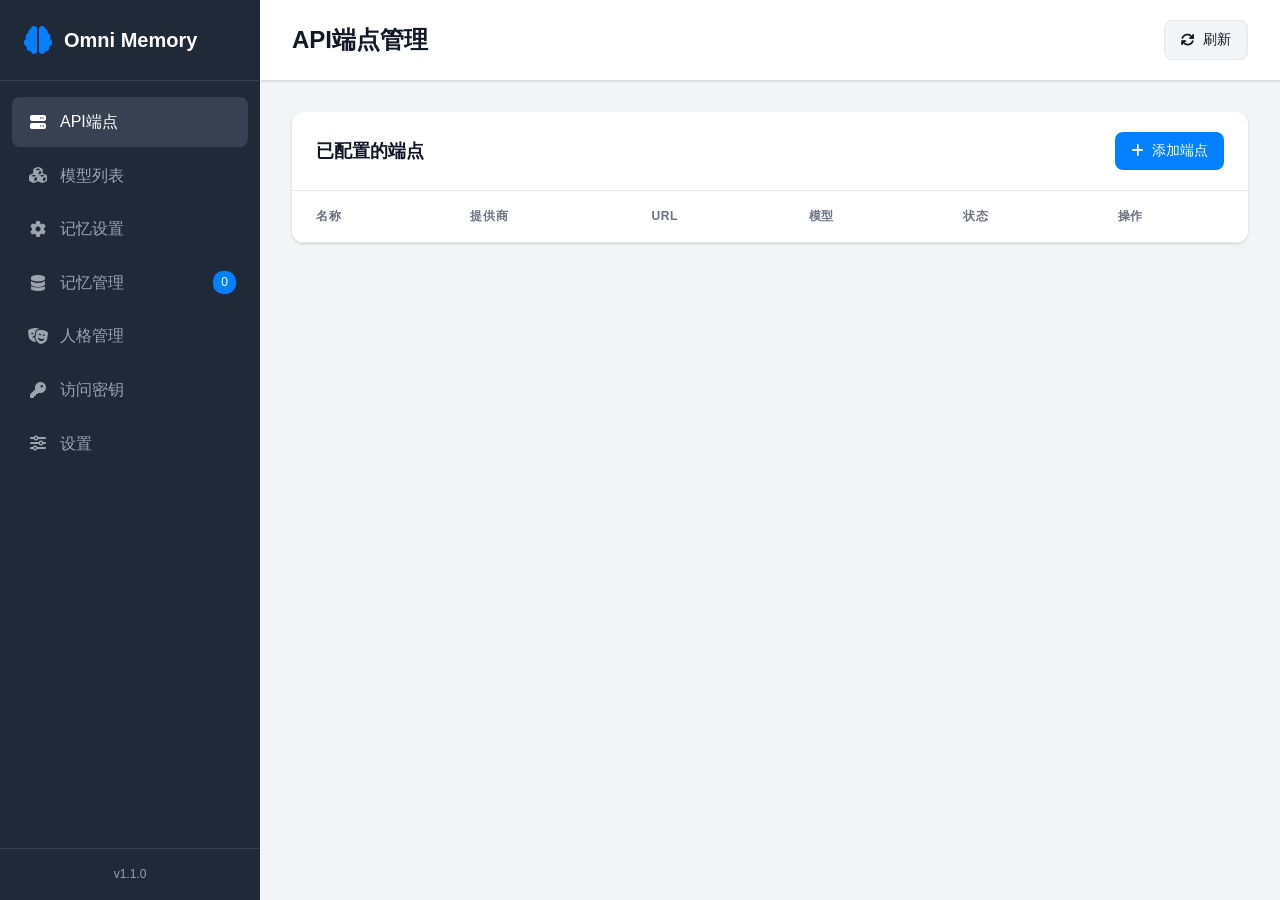
==== commit 1a9f9e7f: "feat: multi-persona memory binding & UI improvements" ====
--- a/templates/index.html
+++ b/templates/index.html
@@ -4,7 +4,7 @@
     <meta charset="UTF-8">
     <meta name="viewport" content="width=device-width, initial-scale=1.0">
     <title>Omni Memory - 带记忆功能的API中转站</title>
-    <link rel="stylesheet" href="/static/css/style.css">
+    <link rel="stylesheet" href="/static/css/style.css?v=4">
     <link rel="stylesheet" href="https://cdnjs.cloudflare.com/ajax/libs/font-awesome/6.4.0/css/all.min.css">
 </head>
 <body>
@@ -40,6 +40,10 @@
                     <i class="fas fa-masks-theater"></i>
                     <span>人格管理</span>
                 </a>
+                <a href="#access-keys" class="nav-item" data-section="access-keys">
+                    <i class="fas fa-key"></i>
+                    <span>访问密钥</span>
+                </a>
                 <a href="#general-settings" class="nav-item" data-section="general-settings">
                     <i class="fas fa-sliders-h"></i>
                     <span>设置</span>
@@ -287,6 +291,28 @@
                 </div>
             </section>
 
+            <!-- 访问密钥页面 -->
+            <section id="access-keys-section" class="section">
+                <div class="card">
+                    <div class="card-header">
+                        <h2>访问密钥管理</h2>
+                        <button class="btn btn-primary" id="generate-key-btn">
+                            <i class="fas fa-plus"></i> 生成新密钥
+                        </button>
+                    </div>
+                    <div class="form-container">
+                        <div class="form-group">
+                            <p style="color: var(--text-secondary); font-size: 13px; margin-bottom: 16px;">
+                                生成访问密钥后，所有 /v1/ API 请求（如 /v1/chat/completions）必须携带有效密钥，否则返回 401。密钥格式为 <code>om-xxxxxxxxxxxx</code>。访问密钥不影响 WebUI 管理面板的访问。
+                            </p>
+                            <div id="access-keys-list" class="access-keys-list">
+                                <!-- 动态填充 -->
+                            </div>
+                        </div>
+                    </div>
+                </div>
+            </section>
+
             <!-- 通用设置页面 -->
             <section id="general-settings-section" class="section">
                 <div class="card">
@@ -302,24 +328,22 @@
                             <label class="form-label">登录认证</label>
                             <div class="toggle-group">
                                 <label class="toggle-item">
-                                    <input type="checkbox" id="login-toggle">
-                                    <span class="toggle-slider"></span>
                                     <div class="toggle-content">
-                                        <strong>启用登录认证</strong>
-                                        <small>开启后访问页面和调用API需要验证Session Key</small>
-                                    </div>
-                                </label>
-                            </div>
-                            <div id="login-actions" style="margin-top: 16px; display: none;">
-                                <button type="button" class="btn btn-secondary" id="reset-key-btn" style="margin-right: 8px;">
-                                    <i class="fas fa-sync"></i> 重置Key
-                                </button>
+                                        <strong>WebUI 管理密码</strong>
+                                        <small>访问 WebUI 需要输入管理员密码（独立于 API 访问密钥）</small>
+                                    </div>
+                                </label>
+                            </div>
+                            <div style="margin-top: 12px;">
                                 <button type="button" class="btn btn-danger" id="logout-btn" onclick="logout()">
                                     <i class="fas fa-sign-out-alt"></i> 退出登录
                                 </button>
-                            </div>
-                        </div>
-                        
+                                <p style="margin-top: 8px; font-size: 13px; color: var(--text-secondary);">
+                                    密码存储于 config/admin.json，修改密码请直接替换该文件
+                                </p>
+                            </div>
+                        </div>
+
                         <!-- 调试模式 -->
                         <div class="form-group">
                             <label class="form-label">调试模式</label>
@@ -446,12 +470,12 @@
         </div>
     </div>
 
-    <!-- Session Key 显示弹窗 -->
-    <div class="modal" id="session-key-modal">
+    <!-- 访问密钥显示弹窗 -->
+    <div class="modal" id="access-key-modal">
         <div class="modal-content" style="max-width: 500px;">
             <div class="modal-header">
-                <h3>Session Key</h3>
-                <button class="btn-close" id="close-session-key-modal">&times;</button>
+                <h3>访问密钥已创建</h3>
+                <button class="btn-close" id="close-access-key-modal">&times;</button>
             </div>
             <div class="modal-body">
                 <div style="background: rgba(239, 68, 68, 0.1); border: 1px solid rgba(239, 68, 68, 0.3); border-radius: 8px; padding: 16px; margin-bottom: 16px;">
@@ -460,20 +484,20 @@
                         <span>重要提示</span>
                     </div>
                     <p style="color: var(--text-secondary); font-size: 14px; margin: 0;">
-                        请立即复制并妥善保存此 Key，关闭后将无法再次查看。此 Key 用于访问 API 和登录验证。
+                        请立即复制并妥善保存此密钥，关闭后将无法再次查看。所有 API 请求都需要携带此密钥进行鉴权。
                     </p>
                 </div>
-                <div style="background: var(--bg-color); border: 1px solid var(--border-color); border-radius: 8px; padding: 16px; font-family: monospace; font-size: 14px; word-break: break-all; line-height: 1.6; cursor: pointer;" id="session-key-display" onclick="copySessionKey()">
+                <div style="background: var(--bg-color); border: 1px solid var(--border-color); border-radius: 8px; padding: 16px; font-family: monospace; font-size: 14px; word-break: break-all; line-height: 1.6; cursor: pointer;" id="access-key-display" onclick="copyAccessKey()">
                 </div>
                 <p style="color: var(--text-secondary); font-size: 12px; margin-top: 8px; text-align: center;">
                     <i class="fas fa-info-circle"></i> 点击上方文本框可复制
                 </p>
             </div>
             <div class="modal-footer">
-                <button class="btn btn-primary" id="copy-session-key-btn" onclick="copySessionKey()">
+                <button class="btn btn-primary" id="copy-access-key-btn" onclick="copyAccessKey()">
                     <i class="fas fa-copy"></i> 复制到剪贴板
                 </button>
-                <button class="btn btn-secondary" id="close-session-key-btn">我已保存</button>
+                <button class="btn btn-secondary" id="close-access-key-btn">我已保存</button>
             </div>
         </div>
     </div>
@@ -520,6 +544,12 @@
                 <form id="memory-form">
                     <input type="hidden" id="memory-id">
                     <div class="form-group">
+                        <label>绑定人格（可多选，不勾选则不绑定）</label>
+                        <div id="memory-persona-checkboxes" class="persona-checkbox-list">
+                            <!-- 动态填充 -->
+                        </div>
+                    </div>
+                    <div class="form-group">
                         <label>记忆内容</label>
                         <textarea id="memory-content" rows="4" required placeholder="输入要记忆的内容..."></textarea>
                     </div>
@@ -571,7 +601,7 @@
             </div>
         </div>
     </div>
-    <script src="/static/js/app.js"></script>
-    <script src="/static/js/persona.js"></script>
+    <script src="/static/js/app.js?v=5"></script>
+    <script src="/static/js/persona.js?v=5"></script>
 </body>
 </html>
--- a/static/css/style.css
+++ b/static/css/style.css
@@ -384,6 +384,36 @@
     cursor: pointer;
 }
 
+/* 人格多选 checkbox 列表 */
+.persona-checkbox-list {
+    display: flex;
+    flex-direction: column;
+    gap: 8px;
+    max-height: 200px;
+    overflow-y: auto;
+    padding: 8px 0;
+}
+
+.persona-checkbox-item {
+    display: flex;
+    align-items: center;
+    gap: 8px;
+    cursor: pointer;
+    padding: 4px 0;
+}
+
+.persona-checkbox-item input[type="checkbox"] {
+    width: 18px;
+    height: 18px;
+    cursor: pointer;
+}
+
+.persona-checkbox-item label {
+    cursor: pointer;
+    font-weight: normal;
+    user-select: none;
+}
+
 /* 单选按钮组 */
 .radio-group {
     display: flex;
@@ -470,6 +500,17 @@
     display: flex;
     flex-direction: column;
     gap: 12px;
+}
+
+.toggle-group-card {
+    padding: 16px;
+    border: 2px solid var(--border-color);
+    border-radius: var(--radius);
+    transition: all 0.2s;
+}
+
+.toggle-group-card:hover {
+    border-color: var(--primary-color);
 }
 
 .toggle-item {
@@ -1015,28 +1056,56 @@
     .sidebar-overlay.show {
         display: block;
     }
+
+    /* 人格卡片移动端 */
+    .personas-grid {
+        grid-template-columns: 1fr;
+        padding: 12px;
+        gap: 12px;
+    }
+
+    .persona-card {
+        padding: 16px;
+    }
+
+    .persona-card .p-name {
+        font-size: 16px;
+    }
+
+    /* 记忆标签移动端 */
+    .memory-tabs {
+        padding: 0 12px 12px;
+        overflow-x: auto;
+        flex-wrap: nowrap;
+        -webkit-overflow-scrolling: touch;
+    }
+
+    .memory-tab {
+        white-space: nowrap;
+        flex-shrink: 0;
+    }
 }
 
 /* ==================== 人格管理 ==================== */
 
 .personas-grid {
-    display: grid;
-    grid-template-columns: repeat(auto-fill, minmax(300px, 1fr));
-    gap: 16px;
+    display: flex;
+    flex-direction: column;
+    gap: 12px;
     padding: 16px;
 }
 
 .persona-card {
-    background: var(--card-bg, #1e1e2e);
-    border: 1px solid var(--border-color, #333);
+    background: #fff;
+    border: none;
     border-radius: 12px;
-    padding: 20px;
-    transition: border-color 0.2s;
+    padding: 16px;
+    margin-bottom: 0;
+    box-shadow: 0 2px 8px rgba(0,0,0,0.08);
 }
 
 .persona-card.active {
-    border-color: var(--primary-color, #6366f1);
-    box-shadow: 0 0 0 1px var(--primary-color, #6366f1);
+    box-shadow: 0 2px 12px rgba(0,0,0,0.12);
 }
 
 .persona-card .p-name {
@@ -1049,55 +1118,72 @@
 }
 
 .persona-card .p-badge {
-    font-size: 11px;
-    background: var(--primary-color, #6366f1);
-    color: #fff;
+    font-size: 12px;
+    background: #e8f5e9;
+    color: #2e7d32;
     padding: 2px 8px;
-    border-radius: 10px;
+    border-radius: 4px;
+    font-weight: 500;
 }
 
 .persona-card .p-desc {
-    color: var(--text-secondary, #888);
+    color: #888;
     font-size: 13px;
     margin-bottom: 8px;
+    overflow: hidden;
+    text-overflow: ellipsis;
+    white-space: nowrap;
 }
 
 .persona-card .p-model {
     font-family: monospace;
     font-size: 12px;
-    color: var(--text-secondary, #888);
-    background: var(--bg-color, #111);
+    color: #888;
+    background: #f5f5f5;
     padding: 2px 8px;
     border-radius: 4px;
     display: inline-block;
+    margin-bottom: 8px;
+}
+
+.persona-card .p-preview {
+    font-size: 13px;
+    color: #888;
+    max-height: 40px;
+    overflow: hidden;
     margin-bottom: 12px;
-}
-
-.persona-card .p-preview {
-    font-size: 12px;
-    color: var(--text-secondary, #888);
-    max-height: 60px;
-    overflow: hidden;
-    margin-bottom: 16px;
-    line-height: 1.5;
+    line-height: 1.4;
     white-space: pre-wrap;
     word-break: break-all;
+    text-overflow: ellipsis;
+}
+
+.persona-card .p-top {
+    display: flex;
+    justify-content: space-between;
+    align-items: center;
+    margin-bottom: 4px;
 }
 
 .persona-card .p-actions {
     display: flex;
+    justify-content: space-between;
+    align-items: center;
+    margin-top: 12px;
+    padding-top: 12px;
+    border-top: 1px solid #f0f0f0;
+}
+
+.persona-card .p-actions .btn-group {
+    display: flex;
     gap: 8px;
-    align-items: center;
-}
-
-.persona-card .p-actions button {
-    flex: 1;
+    margin-left: auto;
 }
 
 .persona-empty {
     text-align: center;
     padding: 60px 20px;
-    color: var(--text-secondary, #888);
+    color: #888;
 }
 
 .persona-empty i {
@@ -1106,12 +1192,12 @@
     display: block;
 }
 
-/* Toggle Switch - iOS 风格（人格卡片用） */
+/* Toggle Switch - iOS 风格 */
 .toggle-switch {
     position: relative;
     display: inline-block;
-    width: 44px;
-    height: 24px;
+    width: 40px;
+    height: 22px;
     flex-shrink: 0;
 }
 
@@ -1119,6 +1205,7 @@
     opacity: 0;
     width: 0;
     height: 0;
+    position: absolute;
 }
 
 .toggle-switch .toggle-slider {
@@ -1129,29 +1216,33 @@
     right: 0;
     bottom: 0;
     background: #ccc;
-    border-radius: 24px;
+    border-radius: 22px;
     transition: background 0.3s;
+}
+
+.toggle-switch .toggle-slider:after {
+    display: none;
 }
 
 .toggle-switch .toggle-slider:before {
     position: absolute;
     content: "";
-    height: 20px;
-    width: 20px;
+    height: 18px;
+    width: 18px;
     left: 2px;
     bottom: 2px;
     background: #fff;
     border-radius: 50%;
     transition: transform 0.3s;
-    box-shadow: 0 1px 3px rgba(0, 0, 0, 0.2);
+    box-shadow: 0 1px 3px rgba(0,0,0,0.2);
 }
 
 .toggle-switch input:checked + .toggle-slider {
-    background: #10b981;
+    background: #4caf50;
 }
 
 .toggle-switch input:checked + .toggle-slider:before {
-    transform: translateX(20px);
+    transform: translateX(18px);
 }
 
 /* ==================== 记忆人格分组标签 ==================== */
@@ -1159,34 +1250,130 @@
 .memory-tabs {
     display: flex;
     gap: 8px;
-    padding: 0 16px 16px;
-    flex-wrap: wrap;
+    overflow-x: auto;
+    padding: 8px 16px;
+    -webkit-overflow-scrolling: touch;
+}
+
+.memory-tabs::-webkit-scrollbar {
+    display: none;
 }
 
 .memory-tab {
-    padding: 6px 16px;
+    padding: 6px 14px;
     border-radius: 20px;
-    border: 1px solid var(--border-color, #333);
-    background: transparent;
-    color: var(--text-secondary, #888);
+    border: none;
+    background: #f0f0f0;
+    color: #666;
     cursor: pointer;
     font-size: 13px;
+    white-space: nowrap;
+    flex-shrink: 0;
     transition: all 0.2s;
 }
 
 .memory-tab:hover {
-    border-color: var(--primary-color, #6366f1);
-    color: var(--primary-color, #6366f1);
+    background: #e0e0e0;
 }
 
 .memory-tab.active {
-    background: var(--primary-color, #6366f1);
+    background: #1976d2;
     color: #fff;
-    border-color: var(--primary-color, #6366f1);
 }
 
 .memory-tab .tab-count {
     margin-left: 4px;
     font-size: 11px;
     opacity: 0.7;
+}
+
+/* ==================== 访问密钥列表 ==================== */
+
+.access-keys-list {
+    display: flex;
+    flex-direction: column;
+    gap: 8px;
+}
+
+.access-key-item {
+    display: flex;
+    align-items: center;
+    gap: 12px;
+    padding: 12px 16px;
+    background: var(--bg-color);
+    border: 1px solid var(--border-color);
+    border-radius: var(--radius);
+    transition: all 0.2s;
+}
+
+.access-key-item:hover {
+    border-color: var(--primary-color);
+}
+
+.access-key-item.disabled {
+    opacity: 0.6;
+}
+
+.access-key-icon {
+    width: 36px;
+    height: 36px;
+    display: flex;
+    align-items: center;
+    justify-content: center;
+    background: var(--card-bg);
+    border-radius: var(--radius);
+    color: var(--primary-color);
+    flex-shrink: 0;
+}
+
+.access-key-info {
+    flex: 1;
+    min-width: 0;
+}
+
+.access-key-name {
+    font-weight: 600;
+    font-size: 14px;
+    color: var(--text-primary);
+    margin-bottom: 2px;
+}
+
+.access-key-value {
+    font-family: monospace;
+    font-size: 13px;
+    color: var(--text-secondary);
+}
+
+.access-key-meta {
+    font-size: 12px;
+    color: var(--text-secondary);
+    margin-top: 2px;
+}
+
+.access-key-actions {
+    display: flex;
+    gap: 6px;
+    flex-shrink: 0;
+}
+
+.access-key-actions .btn {
+    padding: 6px 10px;
+    font-size: 12px;
+}
+
+.access-keys-empty {
+    text-align: center;
+    padding: 24px;
+    color: var(--text-secondary);
+    font-size: 14px;
+    background: var(--bg-color);
+    border-radius: var(--radius);
+    border: 1px dashed var(--border-color);
+}
+
+.access-keys-empty i {
+    display: block;
+    font-size: 24px;
+    margin-bottom: 8px;
+    opacity: 0.5;
 }
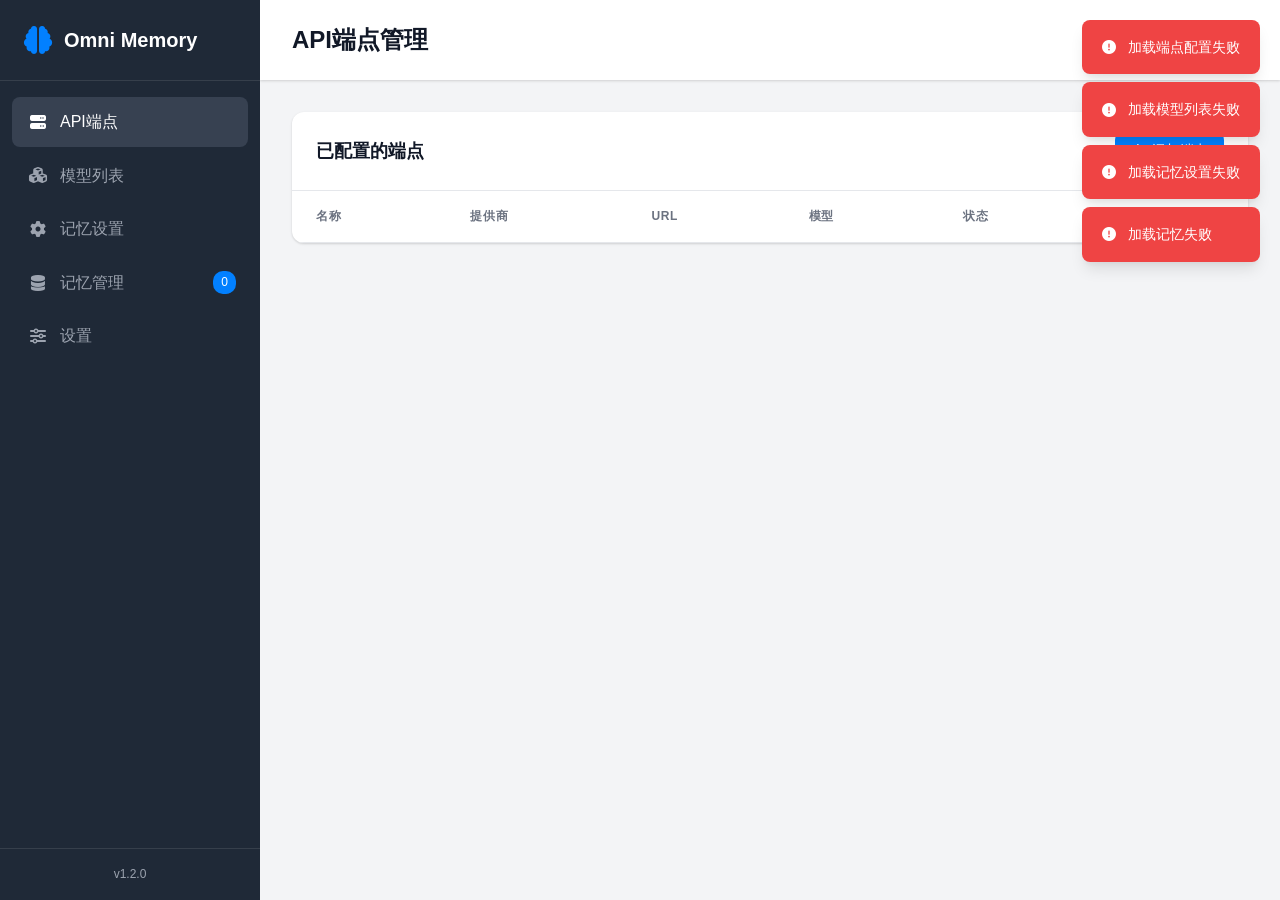
==== commit a8f04ad3: "feat: add memory sorting, date filter, and update v1.2.0 references" ====
--- a/templates/index.html
+++ b/templates/index.html
@@ -4,7 +4,7 @@
     <meta charset="UTF-8">
     <meta name="viewport" content="width=device-width, initial-scale=1.0">
     <title>Omni Memory - 带记忆功能的API中转站</title>
-    <link rel="stylesheet" href="/static/css/style.css?v=4">
+    <link rel="stylesheet" href="/static/css/style.css?v=1.2.1">
     <link rel="stylesheet" href="https://cdnjs.cloudflare.com/ajax/libs/font-awesome/6.4.0/css/all.min.css">
 </head>
 <body>
@@ -36,21 +36,13 @@
                     <span>记忆管理</span>
                     <span class="badge" id="memory-count">0</span>
                 </a>
-                <a href="#personas" class="nav-item" data-section="personas">
-                    <i class="fas fa-masks-theater"></i>
-                    <span>人格管理</span>
-                </a>
-                <a href="#access-keys" class="nav-item" data-section="access-keys">
-                    <i class="fas fa-key"></i>
-                    <span>访问密钥</span>
-                </a>
                 <a href="#general-settings" class="nav-item" data-section="general-settings">
                     <i class="fas fa-sliders-h"></i>
                     <span>设置</span>
                 </a>
             </nav>
             <div class="sidebar-footer">
-                <p>v1.1.0</p>
+                <p>v1.2.0</p>
             </div>
         </aside>
 
@@ -260,6 +252,11 @@
                         <h2>记忆列表</h2>
                         <div class="search-box">
                             <input type="text" id="memory-search" placeholder="搜索记忆...">
+                            <input type="date" id="memory-date-filter" style="width: auto; cursor: pointer; color: var(--text-secondary);" title="按日期筛选记忆">
+                            <select id="memory-sort" style="width: auto; cursor: pointer;">
+                                <option value="desc">时间降序 (最新)</option>
+                                <option value="asc">时间升序 (最旧)</option>
+                            </select>
                             <button class="btn btn-icon" id="search-btn">
                                 <i class="fas fa-search"></i>
                             </button>
@@ -268,47 +265,8 @@
                             <i class="fas fa-plus"></i> 添加记忆
                         </button>
                     </div>
-                    <div class="memory-tabs" id="memory-persona-tabs">
-                        <!-- 动态填充 -->
-                    </div>
                     <div class="memories-list" id="memories-list">
                         <!-- 动态填充 -->
-                    </div>
-                </div>
-            </section>
-
-            <!-- 人格管理页面 -->
-            <section id="personas-section" class="section">
-                <div class="card">
-                    <div class="card-header">
-                        <h2>人格管理</h2>
-                        <button class="btn btn-primary" id="add-persona-btn">
-                            <i class="fas fa-plus"></i> 添加人格
-                        </button>
-                    </div>
-                    <div class="personas-grid" id="personas-grid">
-                    </div>
-                </div>
-            </section>
-
-            <!-- 访问密钥页面 -->
-            <section id="access-keys-section" class="section">
-                <div class="card">
-                    <div class="card-header">
-                        <h2>访问密钥管理</h2>
-                        <button class="btn btn-primary" id="generate-key-btn">
-                            <i class="fas fa-plus"></i> 生成新密钥
-                        </button>
-                    </div>
-                    <div class="form-container">
-                        <div class="form-group">
-                            <p style="color: var(--text-secondary); font-size: 13px; margin-bottom: 16px;">
-                                生成访问密钥后，所有 /v1/ API 请求（如 /v1/chat/completions）必须携带有效密钥，否则返回 401。密钥格式为 <code>om-xxxxxxxxxxxx</code>。访问密钥不影响 WebUI 管理面板的访问。
-                            </p>
-                            <div id="access-keys-list" class="access-keys-list">
-                                <!-- 动态填充 -->
-                            </div>
-                        </div>
                     </div>
                 </div>
             </section>
@@ -328,22 +286,24 @@
                             <label class="form-label">登录认证</label>
                             <div class="toggle-group">
                                 <label class="toggle-item">
+                                    <input type="checkbox" id="login-toggle">
+                                    <span class="toggle-slider"></span>
                                     <div class="toggle-content">
-                                        <strong>WebUI 管理密码</strong>
-                                        <small>访问 WebUI 需要输入管理员密码（独立于 API 访问密钥）</small>
-                                    </div>
-                                </label>
-                            </div>
-                            <div style="margin-top: 12px;">
+                                        <strong>启用登录认证</strong>
+                                        <small>开启后访问页面和调用API需要验证Session Key</small>
+                                    </div>
+                                </label>
+                            </div>
+                            <div id="login-actions" style="margin-top: 16px; display: none;">
+                                <button type="button" class="btn btn-secondary" id="reset-key-btn" style="margin-right: 8px;">
+                                    <i class="fas fa-sync"></i> 重置Key
+                                </button>
                                 <button type="button" class="btn btn-danger" id="logout-btn" onclick="logout()">
                                     <i class="fas fa-sign-out-alt"></i> 退出登录
                                 </button>
-                                <p style="margin-top: 8px; font-size: 13px; color: var(--text-secondary);">
-                                    密码存储于 config/admin.json，修改密码请直接替换该文件
-                                </p>
-                            </div>
-                        </div>
-
+                            </div>
+                        </div>
+                        
                         <!-- 调试模式 -->
                         <div class="form-group">
                             <label class="form-label">调试模式</label>
@@ -358,35 +318,6 @@
                                 </label>
                             </div>
                         </div>
-
-                        <!-- 人格存储后端 -->
-                        <div class="form-group">
-                            <label class="form-label">人格存储后端</label>
-                            <div class="radio-group">
-                                <label class="radio-item">
-                                    <input type="radio" name="persona-backend" value="json" checked>
-                                    <span class="radio-mark"></span>
-                                    <div class="radio-content">
-                                        <strong>JSON 文件</strong>
-                                        <small>数据存储在 data/personas.json，简单轻量</small>
-                                    </div>
-                                </label>
-                                <label class="radio-item">
-                                    <input type="radio" name="persona-backend" value="sqlite">
-                                    <span class="radio-mark"></span>
-                                    <div class="radio-content">
-                                        <strong>SQLite 数据库</strong>
-                                        <small>数据存储在 data/omemo.db，适合大量数据</small>
-                                    </div>
-                                </label>
-                            </div>
-                            <div style="margin-top: 16px;">
-                                <button type="button" class="btn btn-secondary" id="migrate-persona-btn" disabled>
-                                    <i class="fas fa-exchange-alt"></i> 迁移数据到另一后端
-                                </button>
-                                <span id="migrate-status" style="margin-left: 12px; font-size: 13px; color: var(--text-secondary);">切换后端后可迁移数据</span>
-                            </div>
-                        </div>
                     </div>
                 </div>
             </section>
@@ -470,12 +401,12 @@
         </div>
     </div>
 
-    <!-- 访问密钥显示弹窗 -->
-    <div class="modal" id="access-key-modal">
+    <!-- Session Key 显示弹窗 -->
+    <div class="modal" id="session-key-modal">
         <div class="modal-content" style="max-width: 500px;">
             <div class="modal-header">
-                <h3>访问密钥已创建</h3>
-                <button class="btn-close" id="close-access-key-modal">&times;</button>
+                <h3>Session Key</h3>
+                <button class="btn-close" id="close-session-key-modal">&times;</button>
             </div>
             <div class="modal-body">
                 <div style="background: rgba(239, 68, 68, 0.1); border: 1px solid rgba(239, 68, 68, 0.3); border-radius: 8px; padding: 16px; margin-bottom: 16px;">
@@ -484,20 +415,20 @@
                         <span>重要提示</span>
                     </div>
                     <p style="color: var(--text-secondary); font-size: 14px; margin: 0;">
-                        请立即复制并妥善保存此密钥，关闭后将无法再次查看。所有 API 请求都需要携带此密钥进行鉴权。
+                        请立即复制并妥善保存此 Key，关闭后将无法再次查看。此 Key 用于访问 API 和登录验证。
                     </p>
                 </div>
-                <div style="background: var(--bg-color); border: 1px solid var(--border-color); border-radius: 8px; padding: 16px; font-family: monospace; font-size: 14px; word-break: break-all; line-height: 1.6; cursor: pointer;" id="access-key-display" onclick="copyAccessKey()">
+                <div style="background: var(--bg-color); border: 1px solid var(--border-color); border-radius: 8px; padding: 16px; font-family: monospace; font-size: 14px; word-break: break-all; line-height: 1.6; cursor: pointer;" id="session-key-display" onclick="copySessionKey()">
                 </div>
                 <p style="color: var(--text-secondary); font-size: 12px; margin-top: 8px; text-align: center;">
                     <i class="fas fa-info-circle"></i> 点击上方文本框可复制
                 </p>
             </div>
             <div class="modal-footer">
-                <button class="btn btn-primary" id="copy-access-key-btn" onclick="copyAccessKey()">
+                <button class="btn btn-primary" id="copy-session-key-btn" onclick="copySessionKey()">
                     <i class="fas fa-copy"></i> 复制到剪贴板
                 </button>
-                <button class="btn btn-secondary" id="close-access-key-btn">我已保存</button>
+                <button class="btn btn-secondary" id="close-session-key-btn">我已保存</button>
             </div>
         </div>
     </div>
@@ -544,12 +475,6 @@
                 <form id="memory-form">
                     <input type="hidden" id="memory-id">
                     <div class="form-group">
-                        <label>绑定人格（可多选，不勾选则不绑定）</label>
-                        <div id="memory-persona-checkboxes" class="persona-checkbox-list">
-                            <!-- 动态填充 -->
-                        </div>
-                    </div>
-                    <div class="form-group">
                         <label>记忆内容</label>
                         <textarea id="memory-content" rows="4" required placeholder="输入要记忆的内容..."></textarea>
                     </div>
@@ -565,43 +490,6 @@
     <!-- Toast通知 -->
     <div class="toast-container" id="toast-container"></div>
 
-    <!-- 人格编辑模态框 -->
-    <div class="modal" id="persona-modal">
-        <div class="modal-content">
-            <div class="modal-header">
-                <h3 id="persona-modal-title">添加人格</h3>
-                <button class="btn-close" id="close-persona-modal">&times;</button>
-            </div>
-            <div class="modal-body">
-                <form id="persona-form">
-                    <input type="hidden" id="persona-id">
-                    <div class="form-group">
-                        <label>名称</label>
-                        <input type="text" id="persona-name" required placeholder="例如：安安">
-                    </div>
-                    <div class="form-group">
-                        <label>描述（可选）</label>
-                        <input type="text" id="persona-description" placeholder="简短描述">
-                    </div>
-                    <div class="form-group">
-                        <label>System Prompt（客户端未设system时生效）</label>
-                        <textarea id="persona-system-prompt" rows="6" placeholder="你是..."></textarea>
-                    </div>
-                    <div class="form-group">
-                        <label>绑定模型</label>
-                        <select id="persona-model" required>
-                            <option value="">-- 请选择模型 --</option>
-                        </select>
-                    </div>
-                </form>
-            </div>
-            <div class="modal-footer">
-                <button class="btn btn-secondary" id="cancel-persona-btn">取消</button>
-                <button class="btn btn-primary" id="save-persona-btn">保存</button>
-            </div>
-        </div>
-    </div>
-    <script src="/static/js/app.js?v=5"></script>
-    <script src="/static/js/persona.js?v=5"></script>
+    <script src="/static/js/app.js"></script>
 </body>
 </html>
--- a/static/css/style.css
+++ b/static/css/style.css
@@ -384,36 +384,6 @@
     cursor: pointer;
 }
 
-/* 人格多选 checkbox 列表 */
-.persona-checkbox-list {
-    display: flex;
-    flex-direction: column;
-    gap: 8px;
-    max-height: 200px;
-    overflow-y: auto;
-    padding: 8px 0;
-}
-
-.persona-checkbox-item {
-    display: flex;
-    align-items: center;
-    gap: 8px;
-    cursor: pointer;
-    padding: 4px 0;
-}
-
-.persona-checkbox-item input[type="checkbox"] {
-    width: 18px;
-    height: 18px;
-    cursor: pointer;
-}
-
-.persona-checkbox-item label {
-    cursor: pointer;
-    font-weight: normal;
-    user-select: none;
-}
-
 /* 单选按钮组 */
 .radio-group {
     display: flex;
@@ -502,17 +472,6 @@
     gap: 12px;
 }
 
-.toggle-group-card {
-    padding: 16px;
-    border: 2px solid var(--border-color);
-    border-radius: var(--radius);
-    transition: all 0.2s;
-}
-
-.toggle-group-card:hover {
-    border-color: var(--primary-color);
-}
-
 .toggle-item {
     display: flex;
     align-items: flex-start;
@@ -533,7 +492,7 @@
 }
 
 .toggle-item input[type="checkbox"]:checked + .toggle-slider {
-    background-color: #10b981;
+    background-color: var(--primary-color);
 }
 
 .toggle-item input[type="checkbox"]:checked + .toggle-slider::after {
@@ -541,23 +500,23 @@
 }
 
 .toggle-item input[type="checkbox"]:checked ~ .toggle-content strong {
-    color: #10b981;
+    color: var(--primary-color);
 }
 
 .toggle-item:has(input[type="checkbox"]:checked) {
-    border-color: #10b981;
-    background-color: rgba(16, 185, 129, 0.05);
+    border-color: var(--primary-color);
+    background-color: rgba(79, 70, 229, 0.05);
 }
 
 .toggle-slider {
     width: 44px;
     height: 24px;
-    background-color: #ccc;
+    background-color: var(--border-color);
     border-radius: 12px;
     position: relative;
     flex-shrink: 0;
     margin-top: 2px;
-    transition: background-color 0.3s;
+    transition: background-color 0.2s;
 }
 
 .toggle-slider::after {
@@ -569,8 +528,8 @@
     height: 20px;
     background-color: white;
     border-radius: 50%;
-    transition: transform 0.3s;
-    box-shadow: 0 1px 3px rgba(0, 0, 0, 0.2);
+    transition: transform 0.2s;
+    box-shadow: var(--shadow);
 }
 
 .toggle-content {
@@ -648,16 +607,30 @@
     display: flex;
     gap: 8px;
     flex: 1;
-    max-width: 400px;
+    max-width: 550px;
     margin-right: 16px;
 }
 
-.search-box input {
-    flex: 1;
+.search-box input,
+.search-box select {
     padding: 10px 14px;
     border: 1px solid var(--border-color);
     border-radius: var(--radius);
     font-size: 14px;
+    background-color: var(--card-bg);
+    color: var(--text-primary);
+    outline: none;
+    transition: border-color 0.2s, box-shadow 0.2s;
+}
+
+.search-box input {
+    flex: 1;
+}
+
+.search-box input:focus,
+.search-box select:focus {
+    border-color: var(--primary-color);
+    box-shadow: 0 0 0 3px rgba(2, 128, 255, 0.1);
 }
 
 .empty-state {
@@ -1056,324 +1029,4 @@
     .sidebar-overlay.show {
         display: block;
     }
-
-    /* 人格卡片移动端 */
-    .personas-grid {
-        grid-template-columns: 1fr;
-        padding: 12px;
-        gap: 12px;
-    }
-
-    .persona-card {
-        padding: 16px;
-    }
-
-    .persona-card .p-name {
-        font-size: 16px;
-    }
-
-    /* 记忆标签移动端 */
-    .memory-tabs {
-        padding: 0 12px 12px;
-        overflow-x: auto;
-        flex-wrap: nowrap;
-        -webkit-overflow-scrolling: touch;
-    }
-
-    .memory-tab {
-        white-space: nowrap;
-        flex-shrink: 0;
-    }
-}
-
-/* ==================== 人格管理 ==================== */
-
-.personas-grid {
-    display: flex;
-    flex-direction: column;
-    gap: 12px;
-    padding: 16px;
-}
-
-.persona-card {
-    background: #fff;
-    border: none;
-    border-radius: 12px;
-    padding: 16px;
-    margin-bottom: 0;
-    box-shadow: 0 2px 8px rgba(0,0,0,0.08);
-}
-
-.persona-card.active {
-    box-shadow: 0 2px 12px rgba(0,0,0,0.12);
-}
-
-.persona-card .p-name {
-    font-size: 18px;
-    font-weight: 600;
-    margin-bottom: 6px;
-    display: flex;
-    align-items: center;
-    gap: 8px;
-}
-
-.persona-card .p-badge {
-    font-size: 12px;
-    background: #e8f5e9;
-    color: #2e7d32;
-    padding: 2px 8px;
-    border-radius: 4px;
-    font-weight: 500;
-}
-
-.persona-card .p-desc {
-    color: #888;
-    font-size: 13px;
-    margin-bottom: 8px;
-    overflow: hidden;
-    text-overflow: ellipsis;
-    white-space: nowrap;
-}
-
-.persona-card .p-model {
-    font-family: monospace;
-    font-size: 12px;
-    color: #888;
-    background: #f5f5f5;
-    padding: 2px 8px;
-    border-radius: 4px;
-    display: inline-block;
-    margin-bottom: 8px;
-}
-
-.persona-card .p-preview {
-    font-size: 13px;
-    color: #888;
-    max-height: 40px;
-    overflow: hidden;
-    margin-bottom: 12px;
-    line-height: 1.4;
-    white-space: pre-wrap;
-    word-break: break-all;
-    text-overflow: ellipsis;
-}
-
-.persona-card .p-top {
-    display: flex;
-    justify-content: space-between;
-    align-items: center;
-    margin-bottom: 4px;
-}
-
-.persona-card .p-actions {
-    display: flex;
-    justify-content: space-between;
-    align-items: center;
-    margin-top: 12px;
-    padding-top: 12px;
-    border-top: 1px solid #f0f0f0;
-}
-
-.persona-card .p-actions .btn-group {
-    display: flex;
-    gap: 8px;
-    margin-left: auto;
-}
-
-.persona-empty {
-    text-align: center;
-    padding: 60px 20px;
-    color: #888;
-}
-
-.persona-empty i {
-    font-size: 48px;
-    margin-bottom: 16px;
-    display: block;
-}
-
-/* Toggle Switch - iOS 风格 */
-.toggle-switch {
-    position: relative;
-    display: inline-block;
-    width: 40px;
-    height: 22px;
-    flex-shrink: 0;
-}
-
-.toggle-switch input {
-    opacity: 0;
-    width: 0;
-    height: 0;
-    position: absolute;
-}
-
-.toggle-switch .toggle-slider {
-    position: absolute;
-    cursor: pointer;
-    top: 0;
-    left: 0;
-    right: 0;
-    bottom: 0;
-    background: #ccc;
-    border-radius: 22px;
-    transition: background 0.3s;
-}
-
-.toggle-switch .toggle-slider:after {
-    display: none;
-}
-
-.toggle-switch .toggle-slider:before {
-    position: absolute;
-    content: "";
-    height: 18px;
-    width: 18px;
-    left: 2px;
-    bottom: 2px;
-    background: #fff;
-    border-radius: 50%;
-    transition: transform 0.3s;
-    box-shadow: 0 1px 3px rgba(0,0,0,0.2);
-}
-
-.toggle-switch input:checked + .toggle-slider {
-    background: #4caf50;
-}
-
-.toggle-switch input:checked + .toggle-slider:before {
-    transform: translateX(18px);
-}
-
-/* ==================== 记忆人格分组标签 ==================== */
-
-.memory-tabs {
-    display: flex;
-    gap: 8px;
-    overflow-x: auto;
-    padding: 8px 16px;
-    -webkit-overflow-scrolling: touch;
-}
-
-.memory-tabs::-webkit-scrollbar {
-    display: none;
-}
-
-.memory-tab {
-    padding: 6px 14px;
-    border-radius: 20px;
-    border: none;
-    background: #f0f0f0;
-    color: #666;
-    cursor: pointer;
-    font-size: 13px;
-    white-space: nowrap;
-    flex-shrink: 0;
-    transition: all 0.2s;
-}
-
-.memory-tab:hover {
-    background: #e0e0e0;
-}
-
-.memory-tab.active {
-    background: #1976d2;
-    color: #fff;
-}
-
-.memory-tab .tab-count {
-    margin-left: 4px;
-    font-size: 11px;
-    opacity: 0.7;
-}
-
-/* ==================== 访问密钥列表 ==================== */
-
-.access-keys-list {
-    display: flex;
-    flex-direction: column;
-    gap: 8px;
-}
-
-.access-key-item {
-    display: flex;
-    align-items: center;
-    gap: 12px;
-    padding: 12px 16px;
-    background: var(--bg-color);
-    border: 1px solid var(--border-color);
-    border-radius: var(--radius);
-    transition: all 0.2s;
-}
-
-.access-key-item:hover {
-    border-color: var(--primary-color);
-}
-
-.access-key-item.disabled {
-    opacity: 0.6;
-}
-
-.access-key-icon {
-    width: 36px;
-    height: 36px;
-    display: flex;
-    align-items: center;
-    justify-content: center;
-    background: var(--card-bg);
-    border-radius: var(--radius);
-    color: var(--primary-color);
-    flex-shrink: 0;
-}
-
-.access-key-info {
-    flex: 1;
-    min-width: 0;
-}
-
-.access-key-name {
-    font-weight: 600;
-    font-size: 14px;
-    color: var(--text-primary);
-    margin-bottom: 2px;
-}
-
-.access-key-value {
-    font-family: monospace;
-    font-size: 13px;
-    color: var(--text-secondary);
-}
-
-.access-key-meta {
-    font-size: 12px;
-    color: var(--text-secondary);
-    margin-top: 2px;
-}
-
-.access-key-actions {
-    display: flex;
-    gap: 6px;
-    flex-shrink: 0;
-}
-
-.access-key-actions .btn {
-    padding: 6px 10px;
-    font-size: 12px;
-}
-
-.access-keys-empty {
-    text-align: center;
-    padding: 24px;
-    color: var(--text-secondary);
-    font-size: 14px;
-    background: var(--bg-color);
-    border-radius: var(--radius);
-    border: 1px dashed var(--border-color);
-}
-
-.access-keys-empty i {
-    display: block;
-    font-size: 24px;
-    margin-bottom: 8px;
-    opacity: 0.5;
 }
